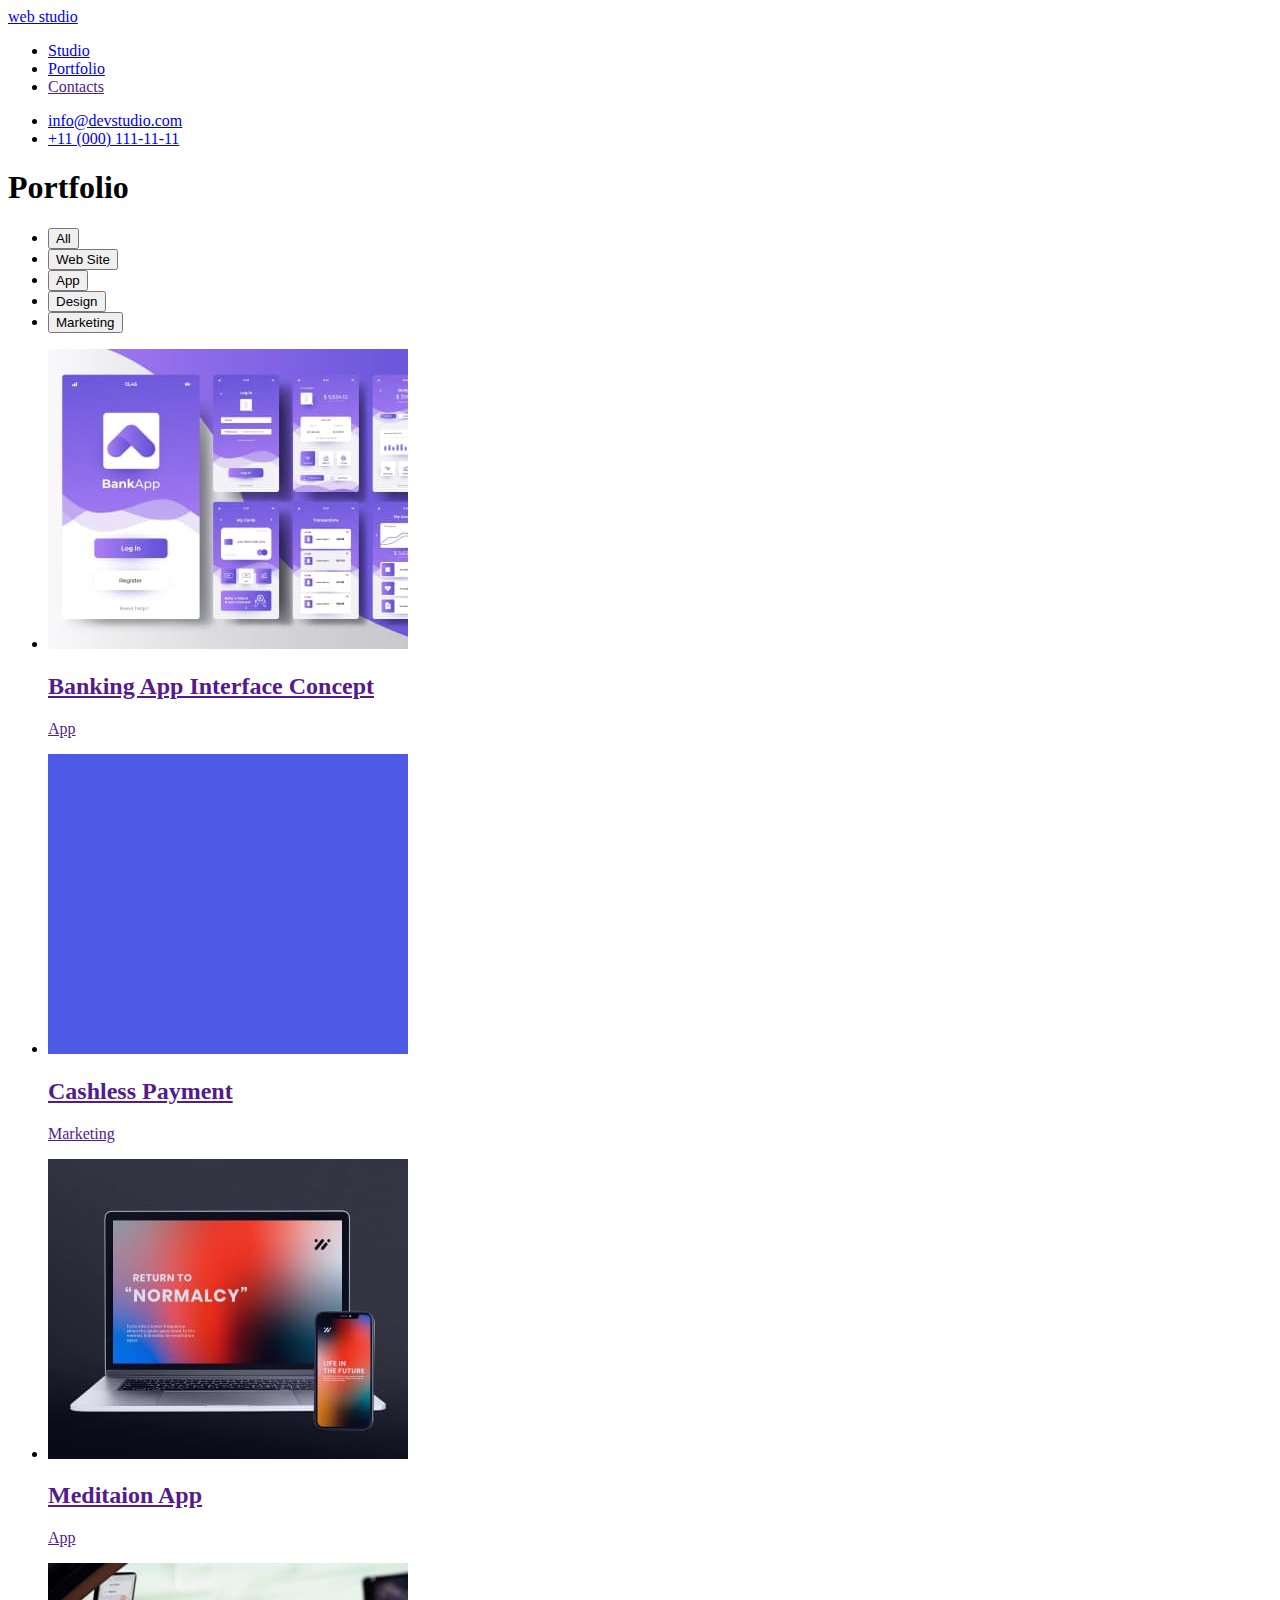
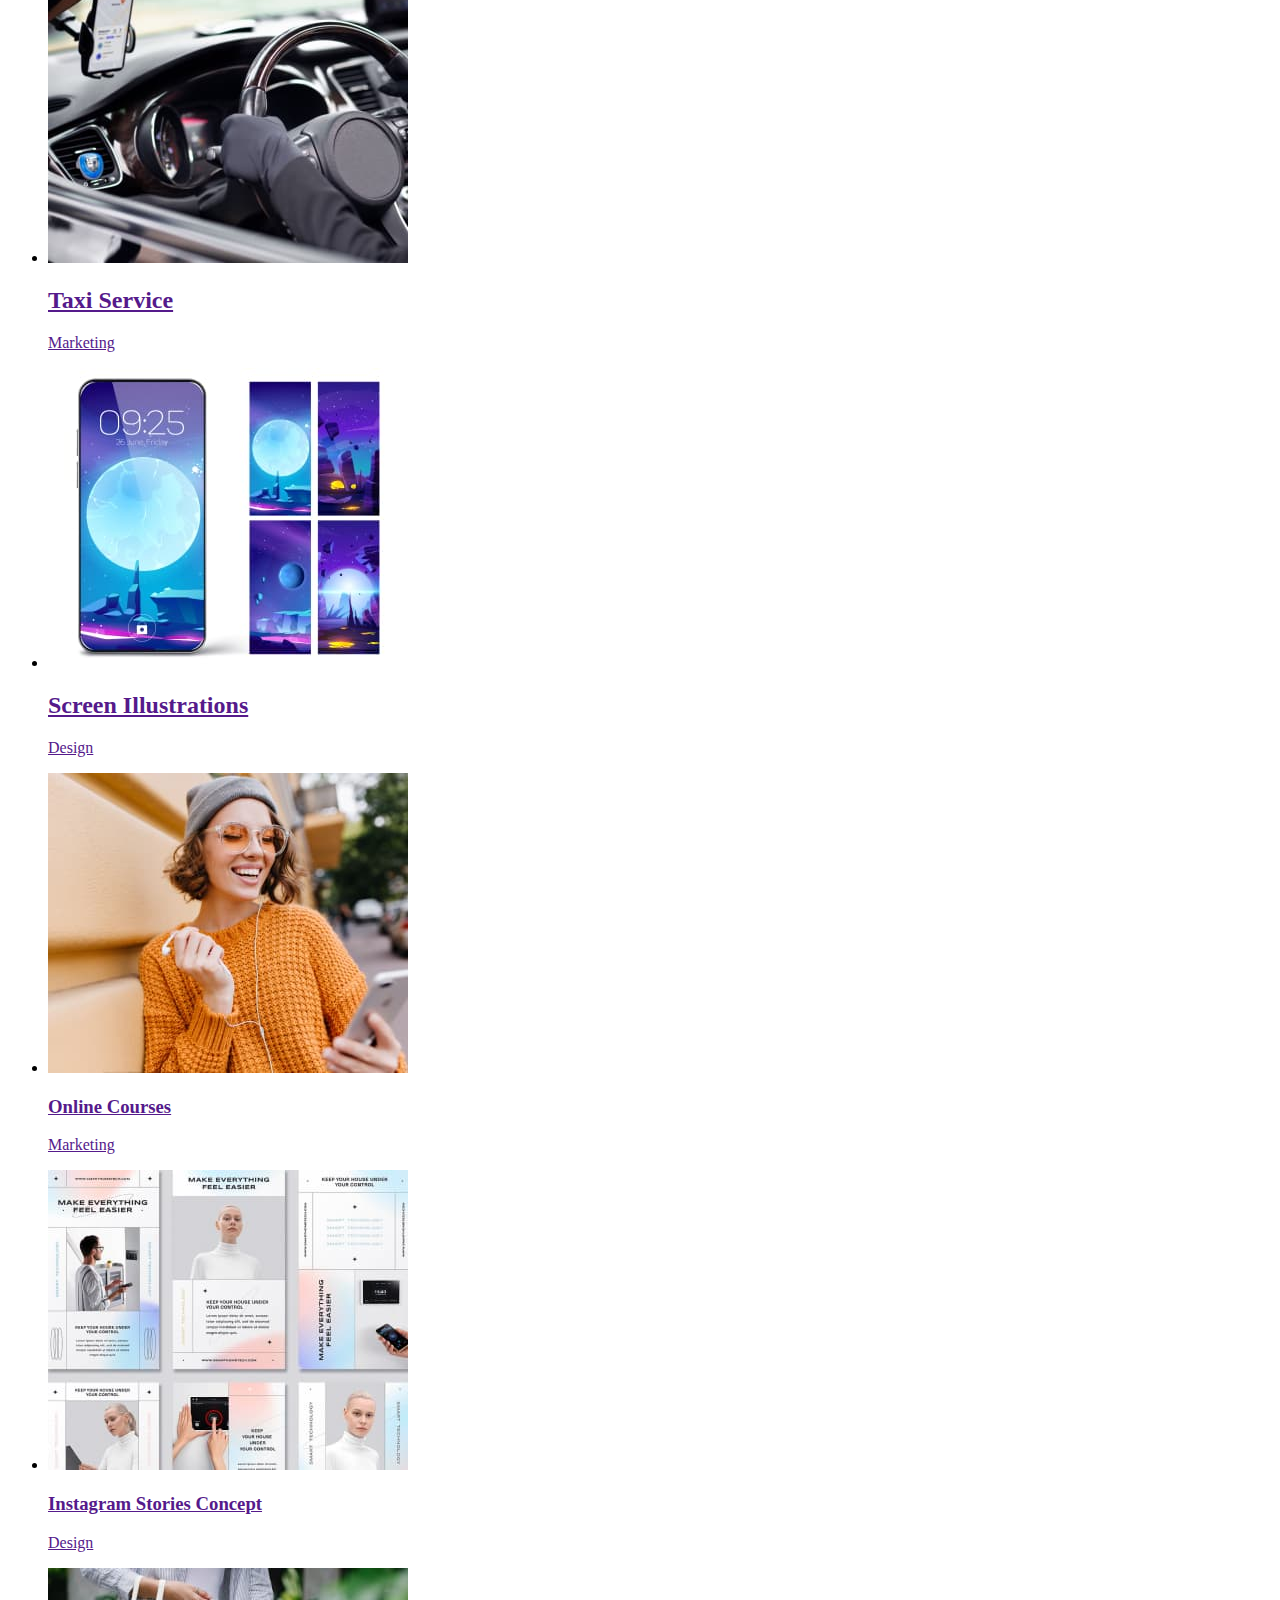
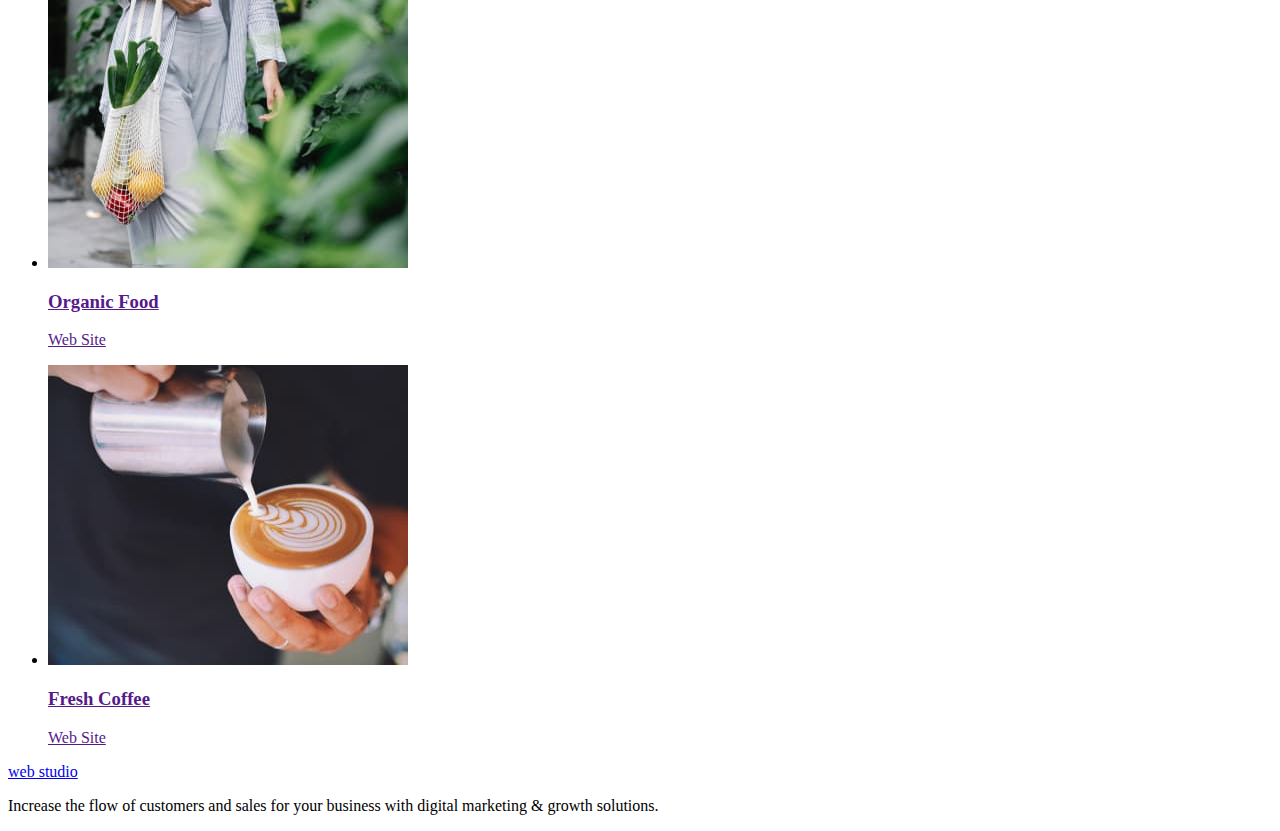
==== portfolio.html @ 339f6856 "виконано розмітку" ====
<!DOCTYPE html>
<html lang="en">
<head>
    <meta charset="UTF-8">
    <meta http-equiv="X-UA-Compatible" content="IE=edge">
    <meta name="viewport" content="width=device-width, initial-scale=1.0">
    <title>Document</title>
</head>
<body>
    <header>
       <nav>
         <a href="./index.html">web studio</a>
        
         <ul>
            <li> <a href="./index.html">Studio</a></li>
            <li> <a href="./portfolio.html">Portfolio</a></li>
            <li> <a href="">Contacts</a></li>
         </ul>
       </nav>
         <ul>
            <li> <a href="mailto:info@devstudio.com">info@devstudio.com</a></li>
            <li> <a href="tel:+110001111111">+11 (000) 111-11-11</a></li>
         </ul>
    </header>
    <main>
      <section>
        <h1>Portfolio</h1>
        <ul>
            <li>
                <button type="button">All</button>
            </li>
            <li>
                <button type="button">Web Site</button>
            </li>
            <li>
                <button type="button">App</button>
            </li>
            <li>
                <button type="button">Design</button>
            </li>
            <li>
                <button type="button">Marketing</button>
            </li>
        </ul>
        <ul>
            <li>
                <a href="">
                 <img src="./images/img1.jpg" alt="photo interface" width="360"  >
                <h2>Banking App Interface Concept</h2>
                <p>App</p>
                </a>
            </li>
            <li>
                <a href=""> 
                <img src="./images/img2.jpg" alt="storage info" width="360" >
                <h2>Cashless Payment</h2>
                <p>Marketing</p>
                </a>
            </li>
             <li>
                <a href="">
                 <img src="./images/img3.jpg" alt="laptop" width="360">
                <h2>Meditaion App</h2>
                <p>App</p>
                </a>
            </li>
             <li>
                <a href="">
                 <img src="./images/img4.jpg" alt="avto" width="360">
                <h2>Taxi Service</h2>
                <p>Marketing</p>
                </a>
            </li>
             <li>
                <a href="">
                 <img src="./images/img5.jpg" alt="phone background" width="360">
                <h2>Screen Illustrations</h2>
                <p>Design</p>
                </a>
            </li>
             <li>
                <a href="">
                <img src="./images/img6.jpg" alt="girl smiles" width="360">
                <h3>Online Courses</h3>
                <p>Marketing</p>
                </a>
            </li>
             <li>
                <a href="">
                <img src="./images/img7.jpg" alt="instagram" width="360">
                <h3>Instagram Stories Concept</h3>
                <p>Design</p>
                </a>
            </li>
             <li>
                <a href="">
                <img src="./images/img8.jpg" alt="bag of fruit" width="360">
                <h3>Organic Food</h3>
                <p>Web Site</p>
                </a>
            </li>
             <li>
                <a href="">
                 <img src="./images/img9.jpg" alt="making coffee" width="360">
                <h3>Fresh Coffee</h3>
                <p>Web Site</p>
                </a>
            </li>
          </ul>
      </section>
    </main>
    <footer>
        <a href="./index.html">web studio</a>
        <p>Increase the flow of customers and sales for your business with digital marketing & growth solutions.</p>
    </footer>
</body>
</html>
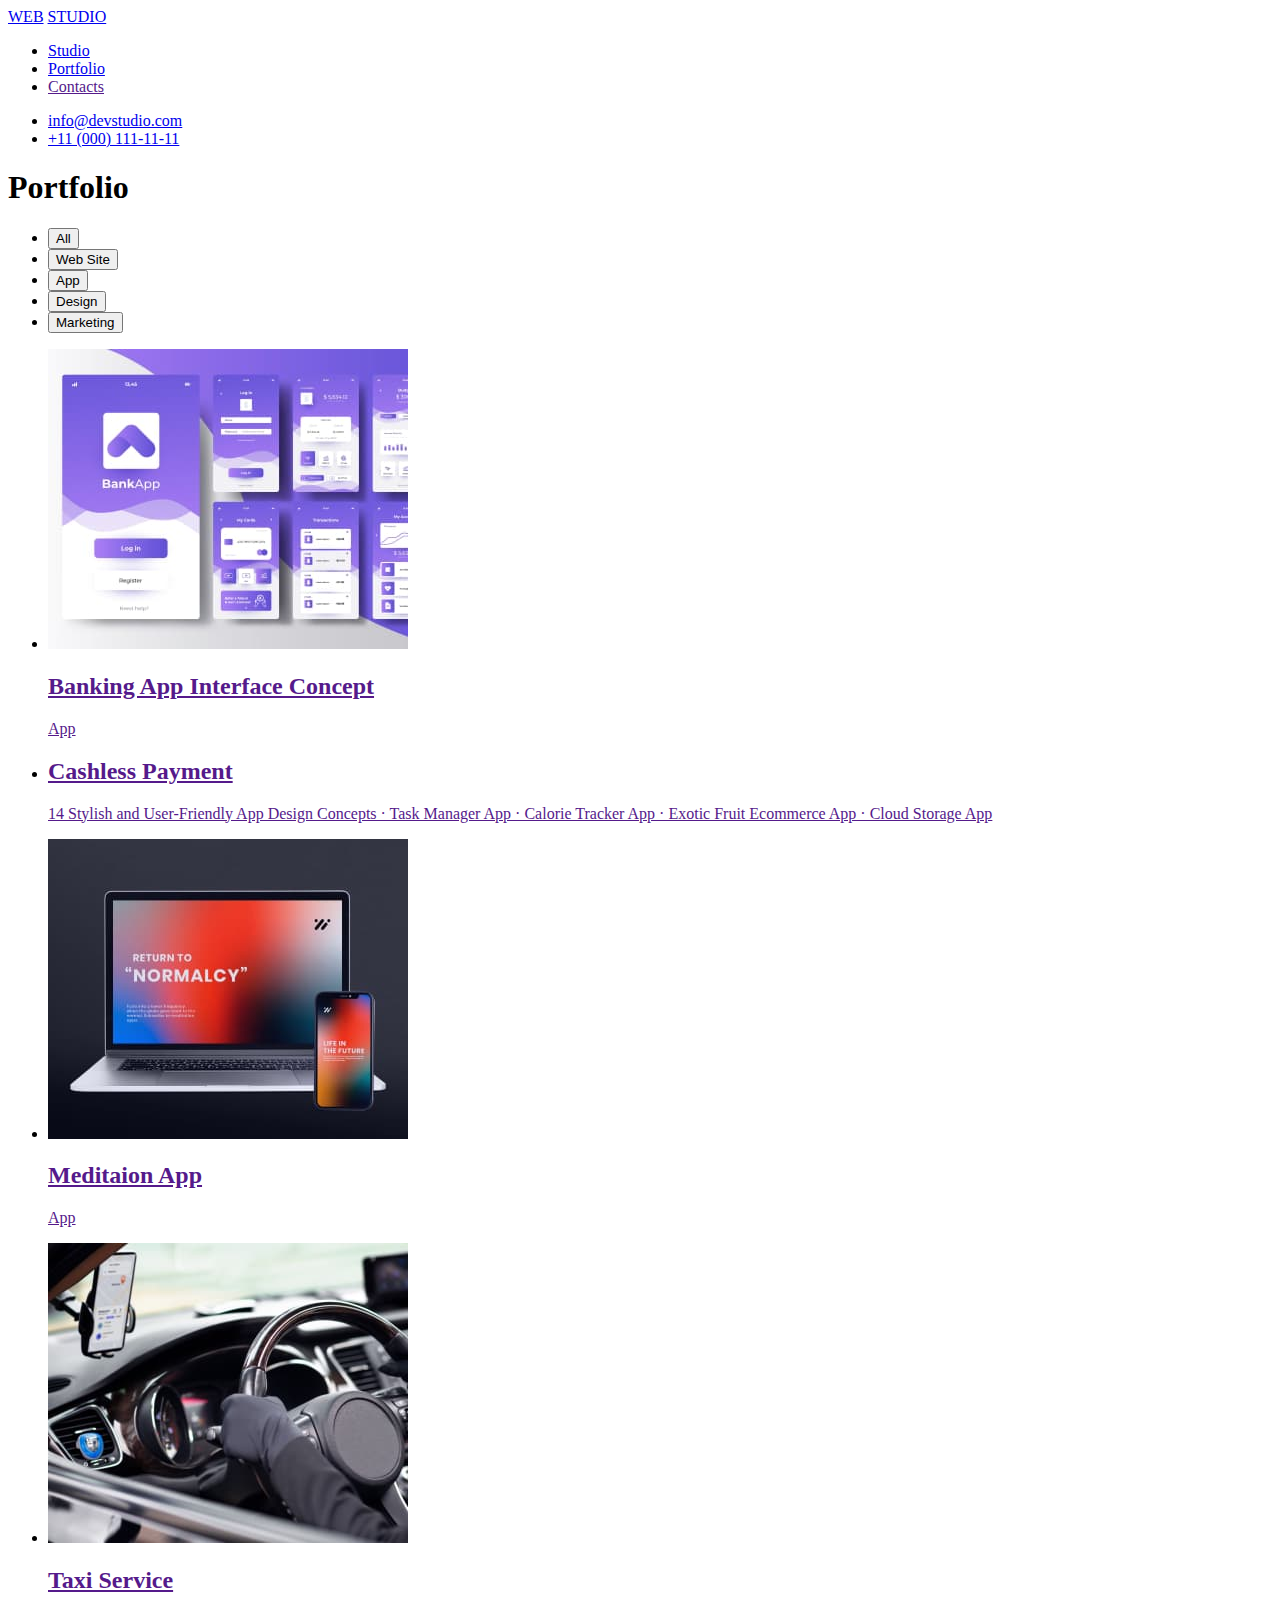
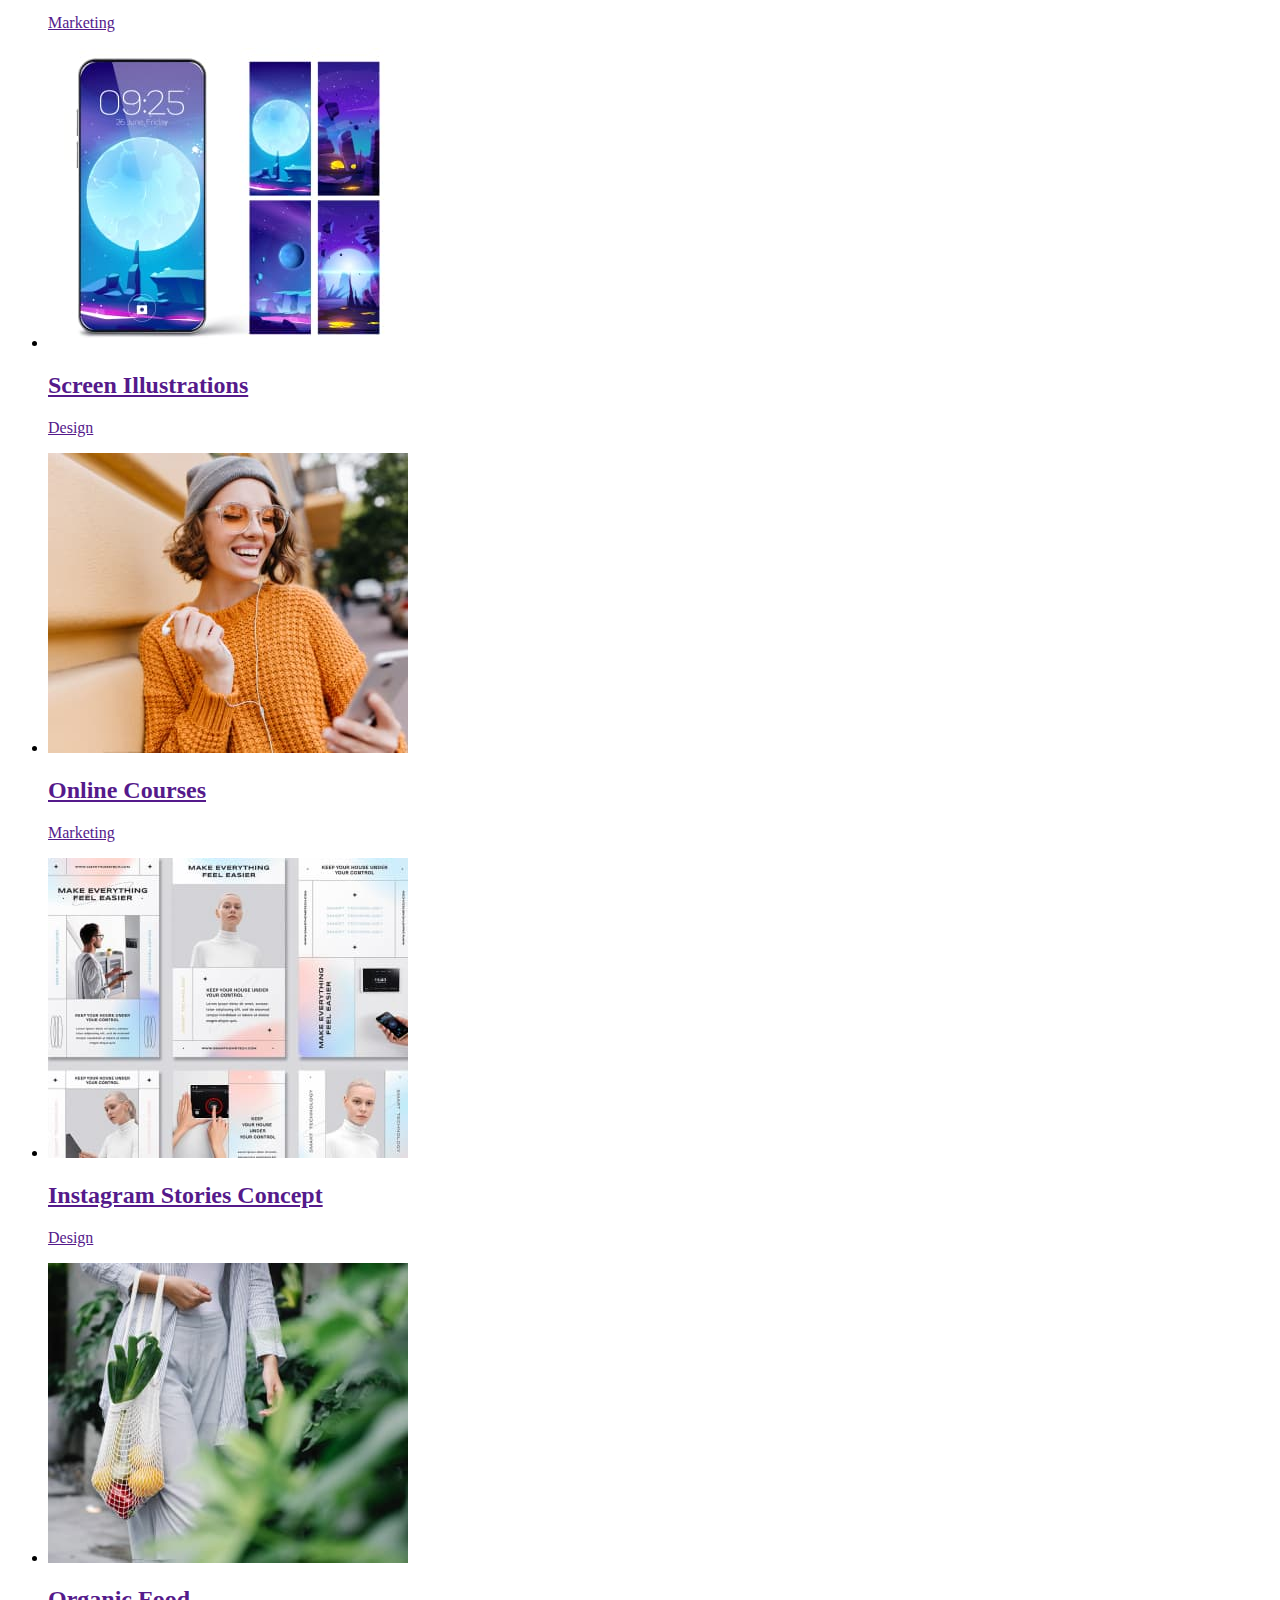
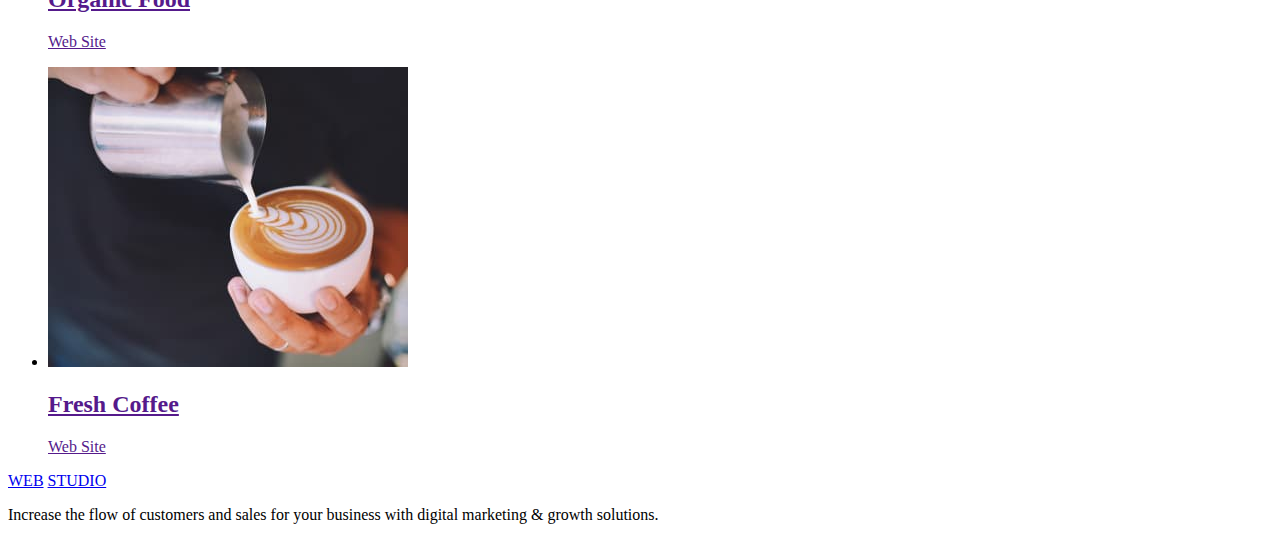
==== commit 5098c448: "внесені зміни" ====
--- a/portfolio.html
+++ b/portfolio.html
@@ -5,113 +5,116 @@
     <meta http-equiv="X-UA-Compatible" content="IE=edge">
     <meta name="viewport" content="width=device-width, initial-scale=1.0">
     <title>Document</title>
+    <link href="https://fonts.googleapis.com/css2?family=Raleway:wght@700&family=Roboto:wght@400;500;700;900&display=swap" rel="stylesheet">
+    <link rel="stylesheet" href="./css/styles.css">
 </head>
 <body>
     <header>
        <nav>
-         <a href="./index.html">web studio</a>
+         <a href="./index.html" class="logo">WEB</a>
+         <a href="./index.html" class="logos">STUDIO</a>
         
-         <ul>
-            <li> <a href="./index.html">Studio</a></li>
-            <li> <a href="./portfolio.html">Portfolio</a></li>
-            <li> <a href="">Contacts</a></li>
+         <ul class="site-nav list">
+            <li> <a href="./index.html" class="link">Studio</a></li>
+            <li> <a href="./portfolio.html" class="link current">Portfolio</a></li>
+            <li> <a href="" class="link">Contacts</a></li>
          </ul>
        </nav>
-         <ul>
-            <li> <a href="mailto:info@devstudio.com">info@devstudio.com</a></li>
-            <li> <a href="tel:+110001111111">+11 (000) 111-11-11</a></li>
+         <ul class="auth-nav list">
+            <li> <a href="mailto:info@devstudio.com" class="address">info@devstudio.com</a></li>
+            <li> <a href="tel:+110001111111" class="address">+11 (000) 111-11-11</a></li>
          </ul>
     </header>
     <main>
       <section>
         <h1>Portfolio</h1>
-        <ul>
+        <ul class="button-lists list">
             <li>
-                <button type="button">All</button>
+                <button type="button" class="button-menu">All</button>
             </li>
             <li>
-                <button type="button">Web Site</button>
+                <button type="button" class="button-menu">Web Site</button>
             </li>
             <li>
-                <button type="button">App</button>
+                <button type="button" class="button-menu" >App</button>
             </li>
             <li>
-                <button type="button">Design</button>
+                <button type="button" class="button-menu">Design</button>
             </li>
             <li>
-                <button type="button">Marketing</button>
+                <button type="button" class="button-menu">Marketing</button>
             </li>
         </ul>
-        <ul>
+        <ul class="section list">
             <li>
-                <a href="">
+                <a href="" class="cards">
                  <img src="./images/img1.jpg" alt="photo interface" width="360"  >
-                <h2>Banking App Interface Concept</h2>
-                <p>App</p>
+                <h2 class="section-tatle-next">Banking App Interface Concept</h2>
+                <p class="featyre-lists">App</p>
                 </a>
             </li>
             <li>
-                <a href=""> 
-                <img src="./images/img2.jpg" alt="storage info" width="360" >
-                <h2>Cashless Payment</h2>
-                <p>Marketing</p>
+                <a href="" class="cards">
+                <h2 class="section-tatle-next">Cashless Payment</h2>
+                <p class="featyre-lists">14 Stylish and User-Friendly App Design Concepts · Task Manager App · Calorie Tracker App · Exotic Fruit Ecommerce App · Cloud Storage App</p>
                 </a>
             </li>
              <li>
-                <a href="">
+                <a href="" class="cards">
                  <img src="./images/img3.jpg" alt="laptop" width="360">
-                <h2>Meditaion App</h2>
-                <p>App</p>
+                <h2 class="section-tatle-next">Meditaion App</h2>
+                <p class="featyre-lists">App</p>
                 </a>
             </li>
              <li>
-                <a href="">
+                <a href="" class="cards">
                  <img src="./images/img4.jpg" alt="avto" width="360">
-                <h2>Taxi Service</h2>
-                <p>Marketing</p>
+                <h2 class="section-tatle-next">Taxi Service</h2>
+                <p class="featyre-lists">Marketing</p>
                 </a>
             </li>
              <li>
-                <a href="">
+                <a href="" class="cards">
                  <img src="./images/img5.jpg" alt="phone background" width="360">
-                <h2>Screen Illustrations</h2>
-                <p>Design</p>
+                <h2 class="section-tatle-next">Screen Illustrations</h2>
+                <p class="featyre-lists">Design</p>
                 </a>
             </li>
              <li>
-                <a href="">
+                <a href="" class="cards">
                 <img src="./images/img6.jpg" alt="girl smiles" width="360">
-                <h3>Online Courses</h3>
-                <p>Marketing</p>
+                <h2 class="section-tatle-next">Online Courses</h2>
+                <p class="featyre-lists">Marketing</p>
                 </a>
             </li>
              <li>
-                <a href="">
+                <a href="" class="cards">
                 <img src="./images/img7.jpg" alt="instagram" width="360">
-                <h3>Instagram Stories Concept</h3>
-                <p>Design</p>
+                <h2 class="section-tatle-next">Instagram Stories Concept</h2>
+                <p class="featyre-lists">Design</p>
                 </a>
             </li>
              <li>
-                <a href="">
+                <a href="" class="cards">
                 <img src="./images/img8.jpg" alt="bag of fruit" width="360">
-                <h3>Organic Food</h3>
-                <p>Web Site</p>
+                <h2 class="section-tatle-next">Organic Food</h2>
+                <p class="featyre-lists">Web Site</p>
                 </a>
             </li>
              <li>
-                <a href="">
+                <a href="" class="cards">
                  <img src="./images/img9.jpg" alt="making coffee" width="360">
-                <h3>Fresh Coffee</h3>
-                <p>Web Site</p>
+                <h2 class="section-tatle-next">Fresh Coffee</h2>
+                <p class="featyre-lists">Web Site</p>
                 </a>
             </li>
           </ul>
-      </section>
+       </section>
     </main>
-    <footer>
-        <a href="./index.html">web studio</a>
-        <p>Increase the flow of customers and sales for your business with digital marketing & growth solutions.</p>
+   <footer class="footer">
+        <a href="./index.html" class="logo-footer">WEB</a>
+        <a href="./index.html" class="logos-footer">STUDIO</a>
+        <p class="footer-text">Increase the flow of customers and sales for your business with digital marketing & growth solutions.</p>
     </footer>
 </body>
 </html>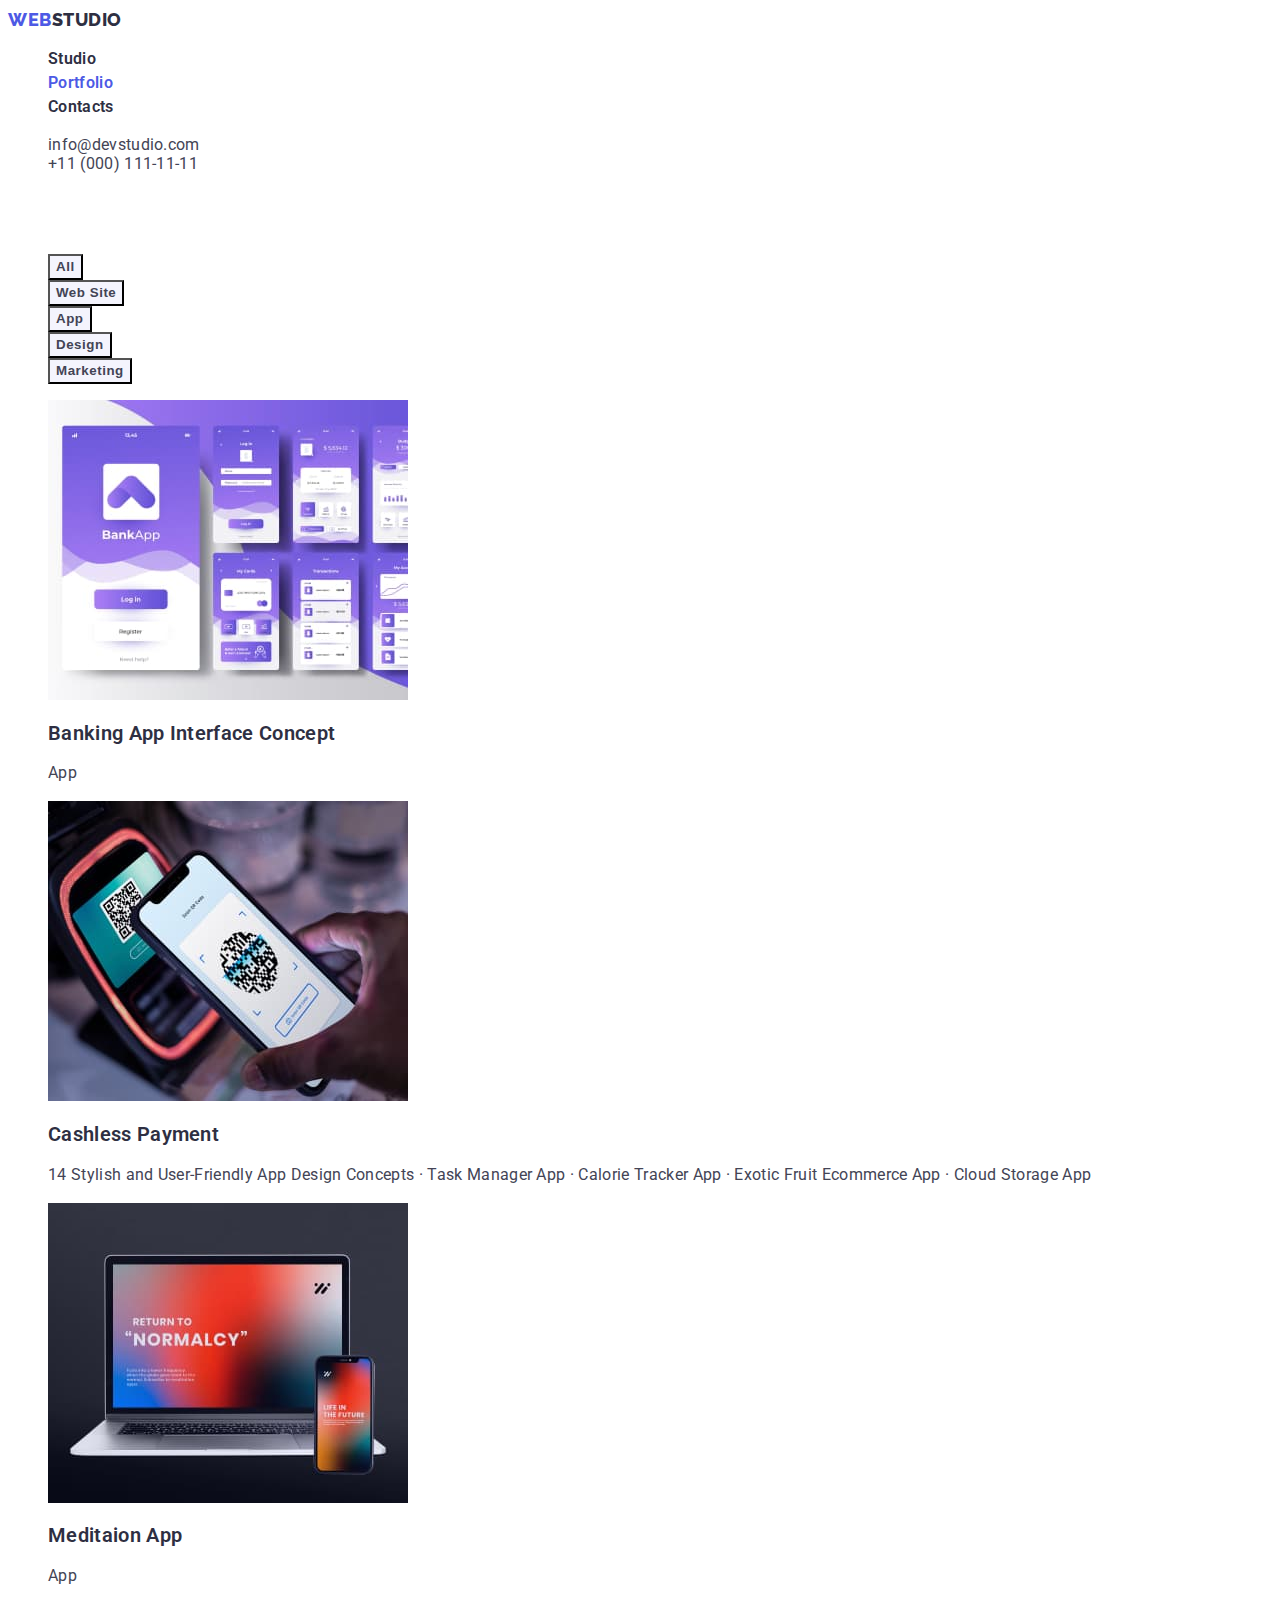
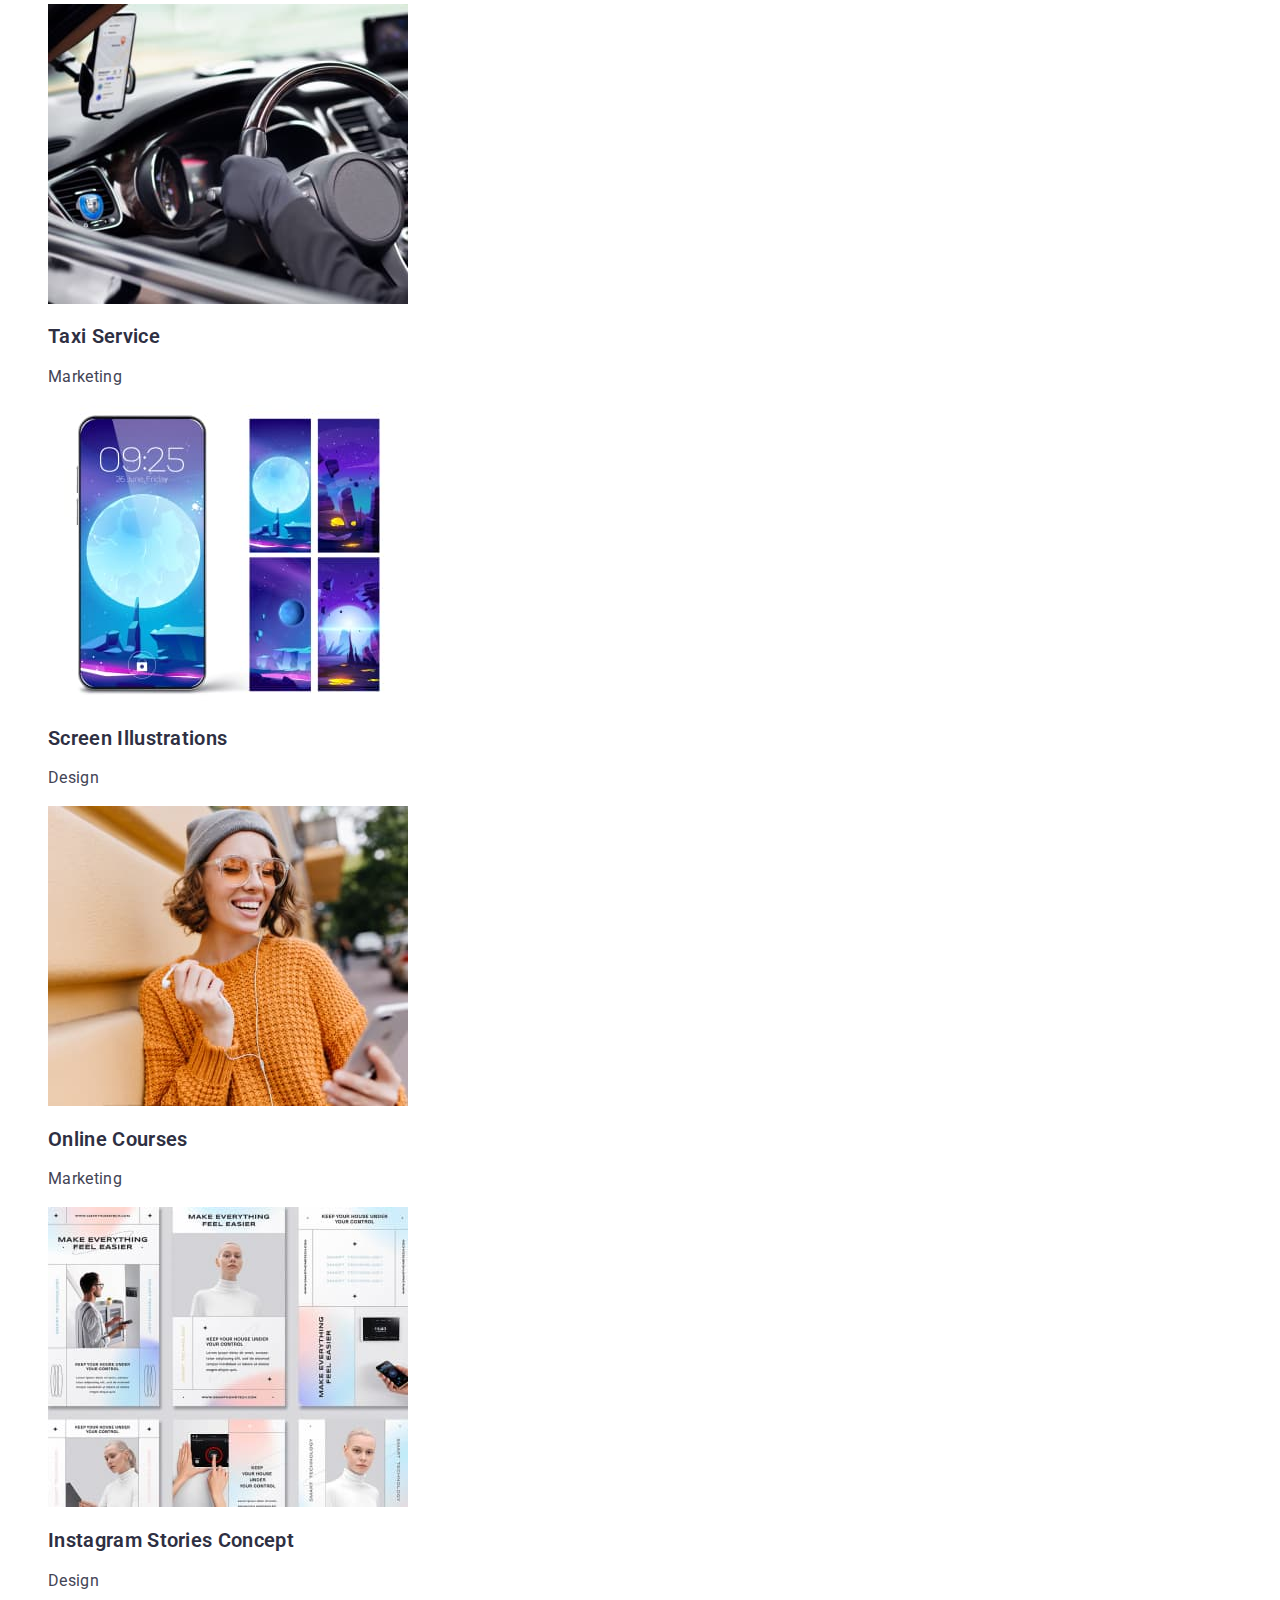
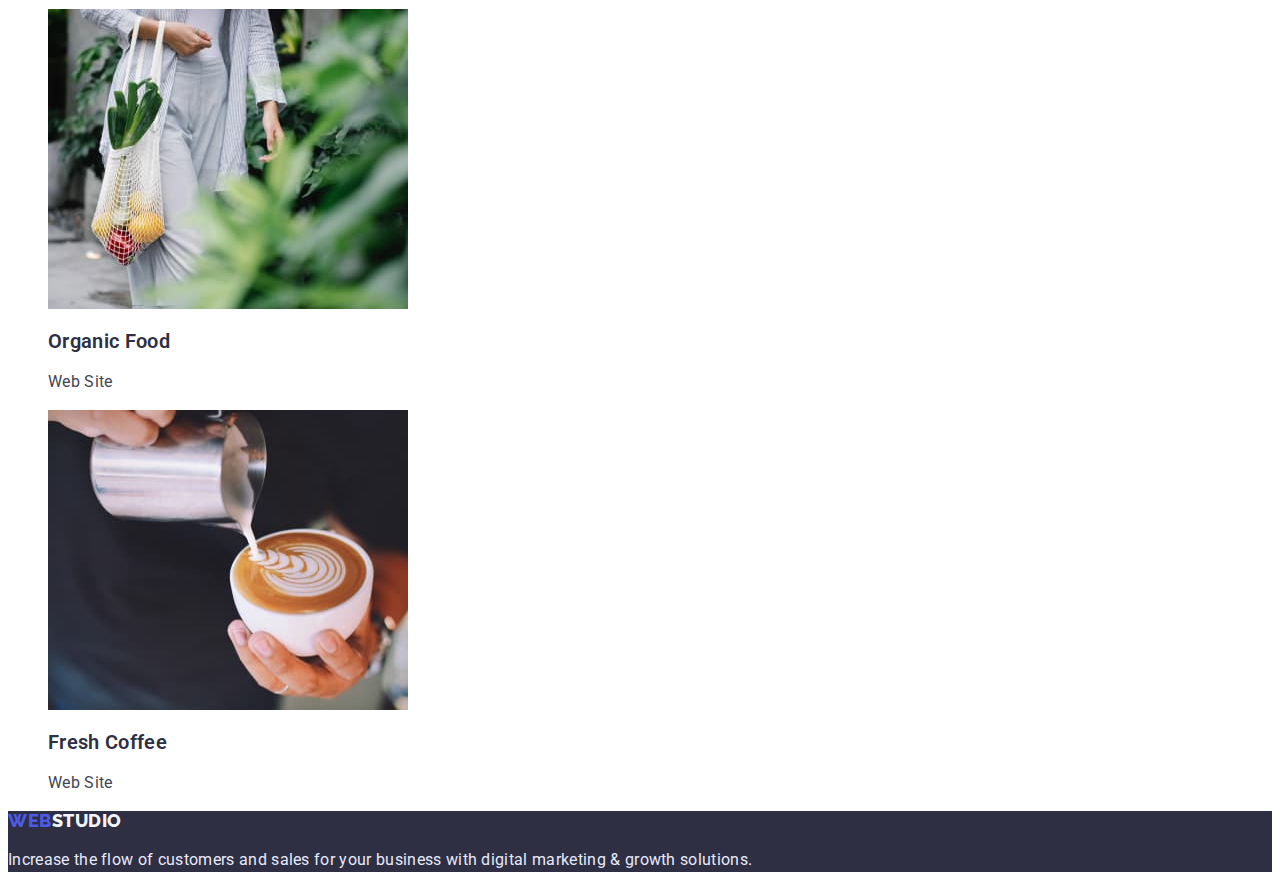
==== commit 07220a5e: "зміни внесені" ====
--- a/portfolio.html
+++ b/portfolio.html
@@ -11,9 +11,7 @@
 <body>
     <header>
        <nav>
-         <a href="./index.html" class="logo">WEB</a>
-         <a href="./index.html" class="logos">STUDIO</a>
-        
+         <a href="./index.html" class="logo">WEB<span class="logos">STUDIO</span></a>
          <ul class="site-nav list">
             <li> <a href="./index.html" class="link">Studio</a></li>
             <li> <a href="./portfolio.html" class="link current">Portfolio</a></li>
@@ -27,7 +25,7 @@
     </header>
     <main>
       <section>
-        <h1>Portfolio</h1>
+        <h1 class="visually-hidden">Portfolio</h1>
         <ul class="button-lists list">
             <li>
                 <button type="button" class="button-menu">All</button>
@@ -55,6 +53,7 @@
             </li>
             <li>
                 <a href="" class="cards">
+                <img src="./images/img2.jpg" alt="photo phone" width="360"  >
                 <h2 class="section-tatle-next">Cashless Payment</h2>
                 <p class="featyre-lists">14 Stylish and User-Friendly App Design Concepts · Task Manager App · Calorie Tracker App · Exotic Fruit Ecommerce App · Cloud Storage App</p>
                 </a>
@@ -112,8 +111,7 @@
        </section>
     </main>
    <footer class="footer">
-        <a href="./index.html" class="logo-footer">WEB</a>
-        <a href="./index.html" class="logos-footer">STUDIO</a>
+        <a href="./index.html" class="logo-footer">WEB<span class="logos-footer">STUDIO</span></a>
         <p class="footer-text">Increase the flow of customers and sales for your business with digital marketing & growth solutions.</p>
     </footer>
 </body>
--- a/css/styles.css
+++ b/css/styles.css
@@ -0,0 +1,189 @@
+:root {
+    --primary-text-color: #434455;
+    --title-text-color: #2E2F42;
+    --accent-color: #FFFFFF;
+    --logo-color: #4D5AE5;
+    --footer-color: #E7E9FC;
+    --logos-color: #F4F4FD;
+    --primary-bc-color: #FFFFFF;
+    --title-bg-color: #4D5AE5;
+    --button-bg-color: #F4F4FD;
+    --button-bcg-color:#404BBF;
+    --hero-bg-color: #2E2F42;
+
+}
+
+body {
+    background-color: var(--primary-bc-color);
+    color: var(--primary-text-color);
+    font-family: Roboto, sans-serif;
+    font-size: 16px;
+    letter-spacing: 0.02em; 
+}
+
+.list {
+    list-style: none;
+}
+
+/* logo */
+
+.logo {
+    color: var(--logo-color);
+    font-family: Raleway;
+    font-size: 18px;
+    line-height: 1.3;
+    letter-spacing: 0.03em;
+    text-decoration: none;
+    font-weight: 800;
+}
+
+.logos {
+    color: var(--title-text-color);
+    font-family: Raleway;
+    font-size: 18px;
+    line-height: 1.3;
+    letter-spacing: 0.03em;
+    text-decoration: none;
+    font-weight: 800;
+}
+
+.logo-footer {
+    color: var(--logo-color);
+    font-family: Raleway;
+    font-size: 18px;
+    line-height: 1.16;
+    letter-spacing: 0.03em;
+    text-decoration: none;
+    font-weight: 800;
+}
+
+.logos-footer {
+    color: var(--logos-color);
+    font-family: Raleway;
+    font-size: 18px;
+    line-height: 1.16;
+    letter-spacing: 0.03em;
+    text-decoration: none;
+    font-weight: 800;
+}
+
+/* site-nav */
+
+.site-nav .link {
+    color: var(--title-text-color);
+    line-height: 1.5;
+    font-weight: 600;
+    text-decoration: none;
+}
+
+.site-nav .link:hover,
+.site-nav .link:focus {
+    color: var(--logo-color);
+}
+
+.site-nav .link.current {
+    color: var(--logo-color);
+}
+
+.auth-nav .address{
+    color: var(--primary-text-color);
+    text-decoration: none;
+}
+
+.auth-nav .address:hover,
+.auth-nav .address:focus {
+    color: var(--logo-color);
+}
+
+/* hero */
+
+.hero {
+    background-color: var(--hero-bg-color);
+    text-align: center;
+}
+
+.hero-title {
+    color: var(--accent-color);
+    font-size: 56px;
+    line-height: 1.07;
+    font-weight: 600;
+}
+
+/* section */
+
+.visually-hidden {
+    visibility: hidden;
+}
+
+.section-worker {
+    background-color: var(--button-bg-color);
+}
+
+.section-title {
+    color: var(--title-text-color);
+    font-size: 36px;
+    line-height: 1.1;
+    font-weight: 600;
+}
+
+.section-tatle-next {
+    color: var(--title-text-color);
+    font-size: 20px;
+    line-height: 1.2;
+    font-weight: 600;
+    
+}
+
+.featyre-lists {
+    color: var(--primary-text-color);
+    line-height: 1.5;
+   
+}
+
+.cards {
+    text-decoration: none;
+}
+
+/* button */
+
+.hero-button {
+    font-family: 'Roboto';
+    color: var(--accent-color);
+    background-color: var(--title-bg-color);
+    line-height: 1.2;
+    letter-spacing: 0.04em;
+    font-weight: 600;
+    cursor: pointer;  
+}
+
+.hero-button:hover,
+.hero-button:focus {
+    background-color: var(--button-bcg-color);
+}
+
+.button-menu {
+    color: var(--title-bg-corlor);
+    background-color: var(--button-bg-color);
+    line-height: 1.5;
+    letter-spacing: 0.04em;
+    font-weight: 600;
+    cursor: pointer;
+}
+
+.button-menu:hover,
+.button-menu:focus {
+    background-color: var(--title-bg-color);
+    color: var(--accent-color);
+}
+
+/* footer */
+
+.footer {
+    background-color: var(--hero-bg-color);
+}
+
+.footer-text {
+    color: var(--footer-color);
+    line-height: 1.5;
+}
+
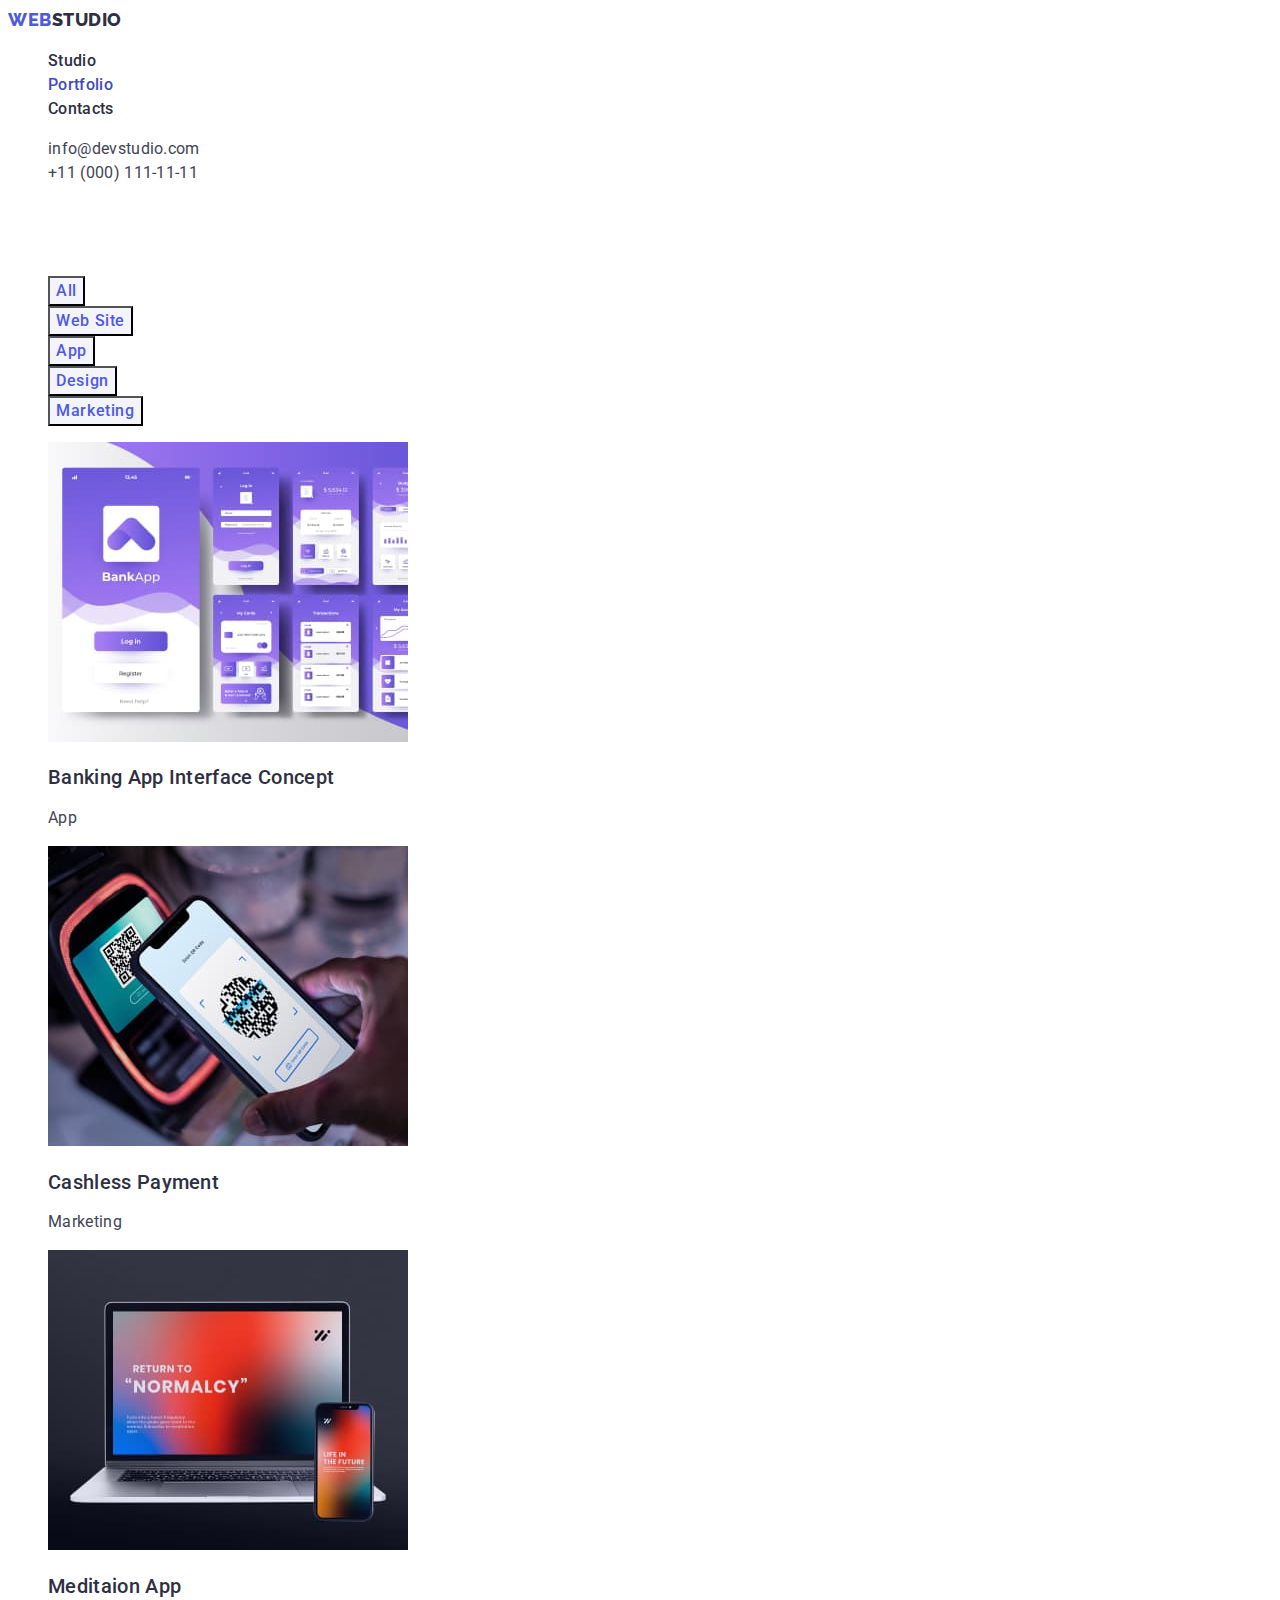
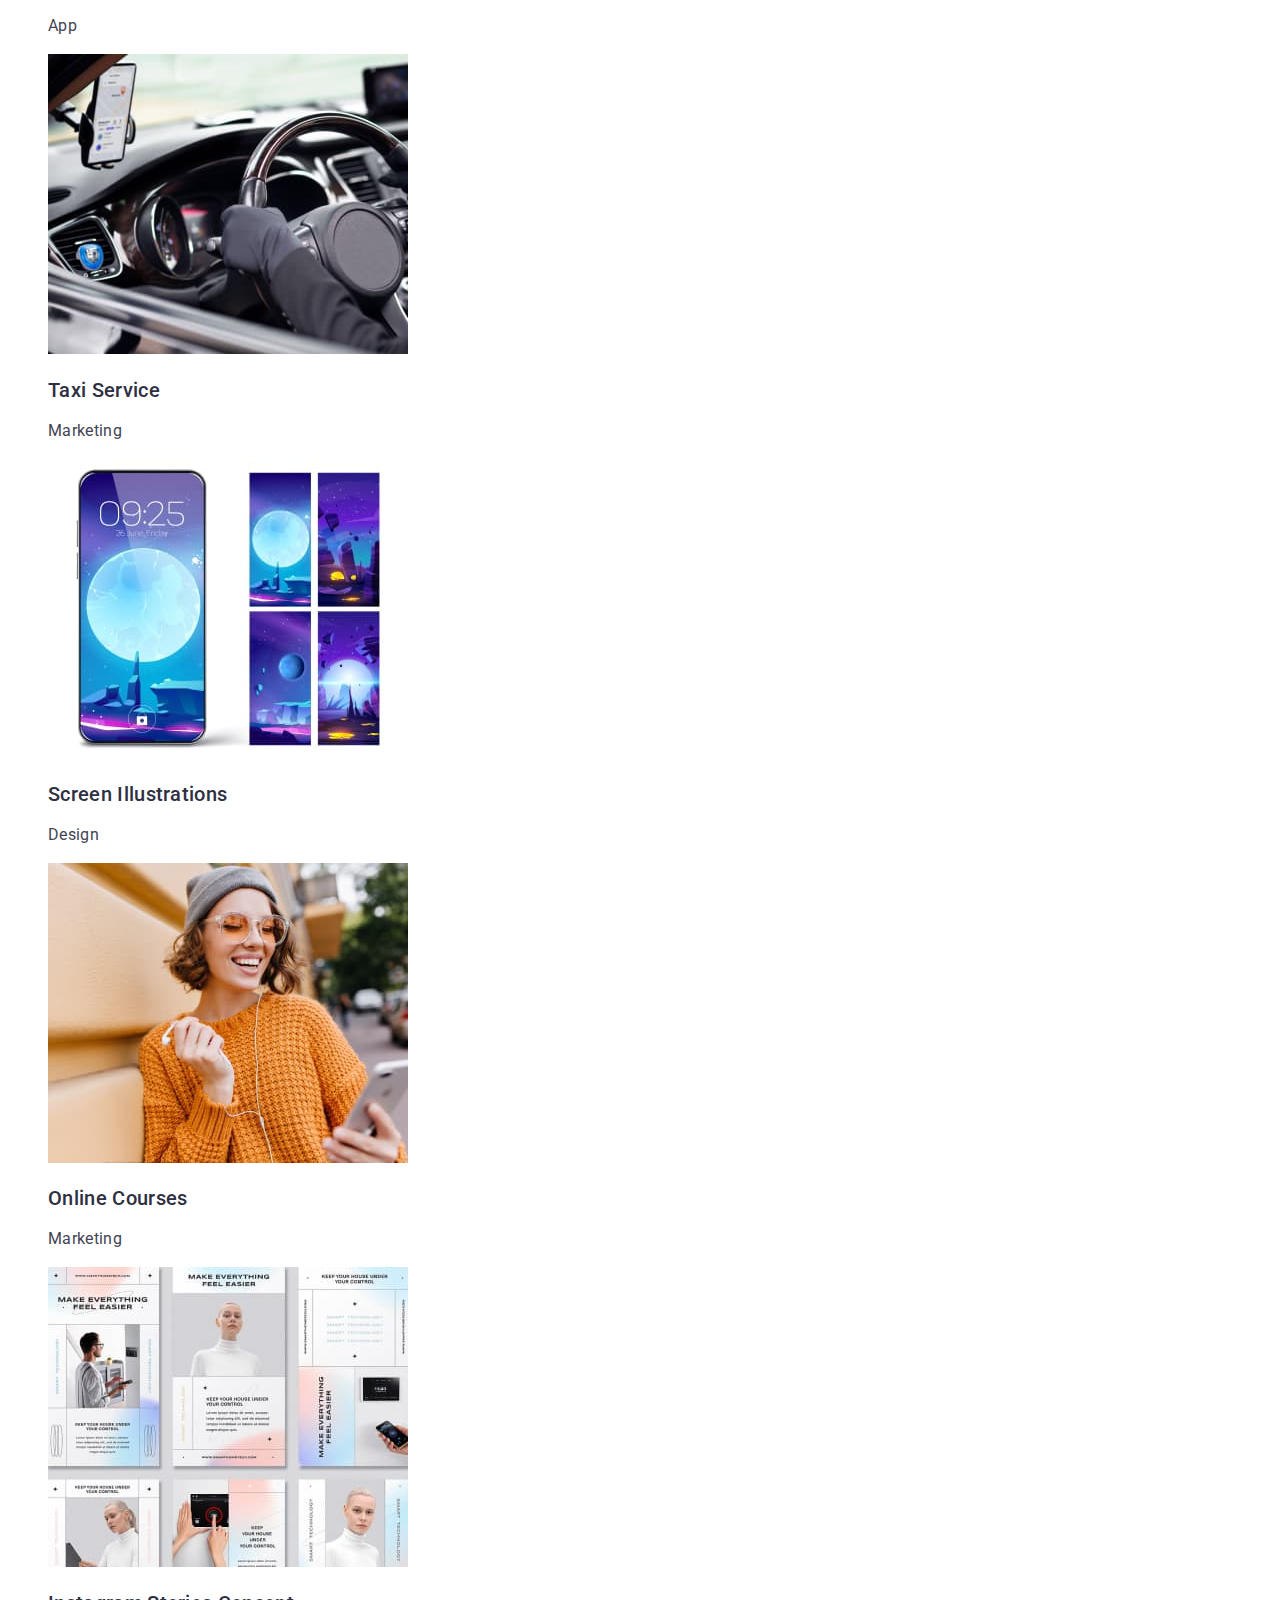
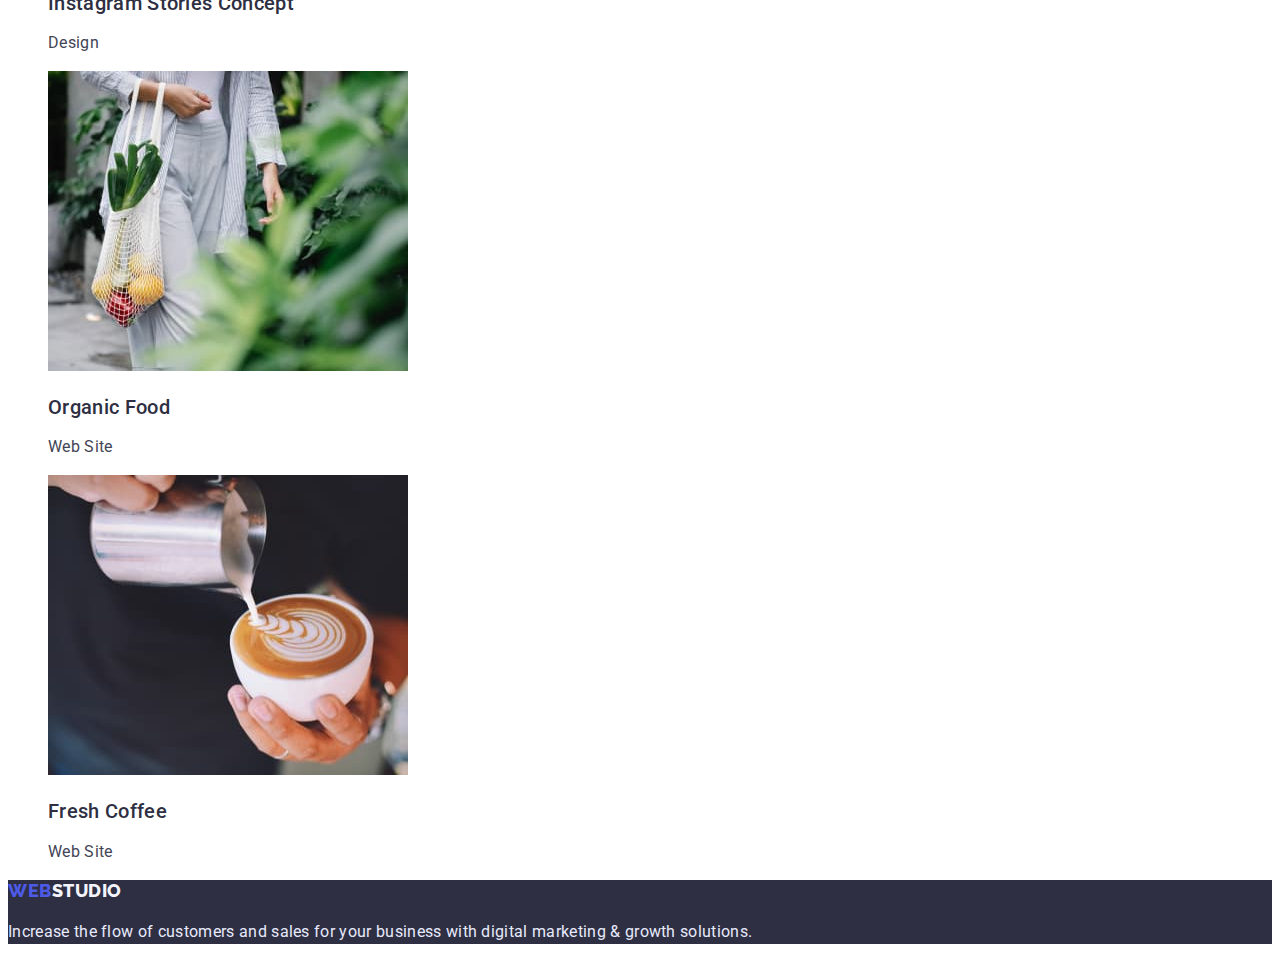
==== commit 56bea33e: "зміни в html" ====
--- a/portfolio.html
+++ b/portfolio.html
@@ -5,7 +5,7 @@
     <meta http-equiv="X-UA-Compatible" content="IE=edge">
     <meta name="viewport" content="width=device-width, initial-scale=1.0">
     <title>Document</title>
-    <link href="https://fonts.googleapis.com/css2?family=Raleway:wght@700&family=Roboto:wght@400;500;700;900&display=swap" rel="stylesheet">
+      <link href="https://fonts.googleapis.com/css2?family=Raleway:wght@800&family=Roboto:wght@400;500;700;900&display=swap" rel="stylesheet">
     <link rel="stylesheet" href="./css/styles.css">
 </head>
 <body>
@@ -55,7 +55,7 @@
                 <a href="" class="cards">
                 <img src="./images/img2.jpg" alt="photo phone" width="360"  >
                 <h2 class="section-tatle-next">Cashless Payment</h2>
-                <p class="featyre-lists">14 Stylish and User-Friendly App Design Concepts · Task Manager App · Calorie Tracker App · Exotic Fruit Ecommerce App · Cloud Storage App</p>
+                <p class="featyre-lists">Marketing</p>
                 </a>
             </li>
              <li>
--- a/css/styles.css
+++ b/css/styles.css
@@ -5,20 +5,22 @@
     --logo-color: #4D5AE5;
     --footer-color: #E7E9FC;
     --logos-color: #F4F4FD;
+    --active-color: #404BBF;
     --primary-bc-color: #FFFFFF;
     --title-bg-color: #4D5AE5;
     --button-bg-color: #F4F4FD;
     --button-bcg-color:#404BBF;
     --hero-bg-color: #2E2F42;
-
 }
 
 body {
     background-color: var(--primary-bc-color);
     color: var(--primary-text-color);
-    font-family: Roboto, sans-serif;
+    font-family: 'Roboto', sans-serif;
+    font-weight: 400; 
     font-size: 16px;
-    letter-spacing: 0.02em; 
+    line-height: 1.5;
+    letter-spacing: 0.02em;
 }
 
 .list {
@@ -29,60 +31,60 @@
 
 .logo {
     color: var(--logo-color);
-    font-family: Raleway;
+    font-family: 'Raleway', sans-serif;
+    font-weight: 800;
     font-size: 18px;
-    line-height: 1.3;
+    line-height: 1.33;
     letter-spacing: 0.03em;
     text-decoration: none;
-    font-weight: 800;
 }
 
 .logos {
     color: var(--title-text-color);
-    font-family: Raleway;
+    font-family: 'Raleway', sans-serif;
+    font-weight: 800;
     font-size: 18px;
-    line-height: 1.3;
+    line-height: 1.33;
     letter-spacing: 0.03em;
     text-decoration: none;
-    font-weight: 800;
+
 }
 
 .logo-footer {
     color: var(--logo-color);
-    font-family: Raleway;
+    font-family: 'Raleway', sans-serif;
     font-size: 18px;
-    line-height: 1.16;
+     font-weight: 800;
+    line-height: 1.17;
     letter-spacing: 0.03em;
     text-decoration: none;
-    font-weight: 800;
 }
 
 .logos-footer {
     color: var(--logos-color);
-    font-family: Raleway;
+    font-family: 'Raleway', sans-serif;
+    font-weight: 800;
     font-size: 18px;
-    line-height: 1.16;
+    line-height: 1.17;
     letter-spacing: 0.03em;
     text-decoration: none;
-    font-weight: 800;
 }
 
 /* site-nav */
 
 .site-nav .link {
     color: var(--title-text-color);
-    line-height: 1.5;
-    font-weight: 600;
+    font-weight: 500;
     text-decoration: none;
 }
 
 .site-nav .link:hover,
 .site-nav .link:focus {
-    color: var(--logo-color);
+    color: var(--active-color);
 }
 
 .site-nav .link.current {
-    color: var(--logo-color);
+    color: var(--active-color);
 }
 
 .auth-nav .address{
@@ -92,7 +94,7 @@
 
 .auth-nav .address:hover,
 .auth-nav .address:focus {
-    color: var(--logo-color);
+    color: var(--active-color);
 }
 
 /* hero */
@@ -104,9 +106,9 @@
 
 .hero-title {
     color: var(--accent-color);
+    font-weight: 700;
     font-size: 56px;
     line-height: 1.07;
-    font-weight: 600;
 }
 
 /* section */
@@ -121,23 +123,20 @@
 
 .section-title {
     color: var(--title-text-color);
+    font-weight: 700;
     font-size: 36px;
     line-height: 1.1;
-    font-weight: 600;
 }
 
 .section-tatle-next {
     color: var(--title-text-color);
+    font-weight: 500;
     font-size: 20px;
-    line-height: 1.2;
-    font-weight: 600;
-    
+    line-height: 1.2; 
 }
 
 .featyre-lists {
-    color: var(--primary-text-color);
-    line-height: 1.5;
-   
+    color: var(--primary-text-color)
 }
 
 .cards {
@@ -147,12 +146,14 @@
 /* button */
 
 .hero-button {
-    font-family: 'Roboto';
     color: var(--accent-color);
     background-color: var(--title-bg-color);
-    line-height: 1.2;
+    font-family: 'Roboto', sans-serif;
+    font-weight: 500;
+    font-size: 16px;
+    line-height: 1.5;
     letter-spacing: 0.04em;
-    font-weight: 600;
+    text-align: center;
     cursor: pointer;  
 }
 
@@ -162,17 +163,20 @@
 }
 
 .button-menu {
-    color: var(--title-bg-corlor);
+    color: var(--logo-color);
     background-color: var(--button-bg-color);
+    font-family: 'Roboto', sans-serif;
+    font-weight: 500;
+    font-size: 16px;
     line-height: 1.5;
     letter-spacing: 0.04em;
-    font-weight: 600;
     cursor: pointer;
+    text-align: center;
 }
 
 .button-menu:hover,
 .button-menu:focus {
-    background-color: var(--title-bg-color);
+    background-color: var(--button-bcg-color);
     color: var(--accent-color);
 }
 
@@ -184,6 +188,5 @@
 
 .footer-text {
     color: var(--footer-color);
-    line-height: 1.5;
 }
 
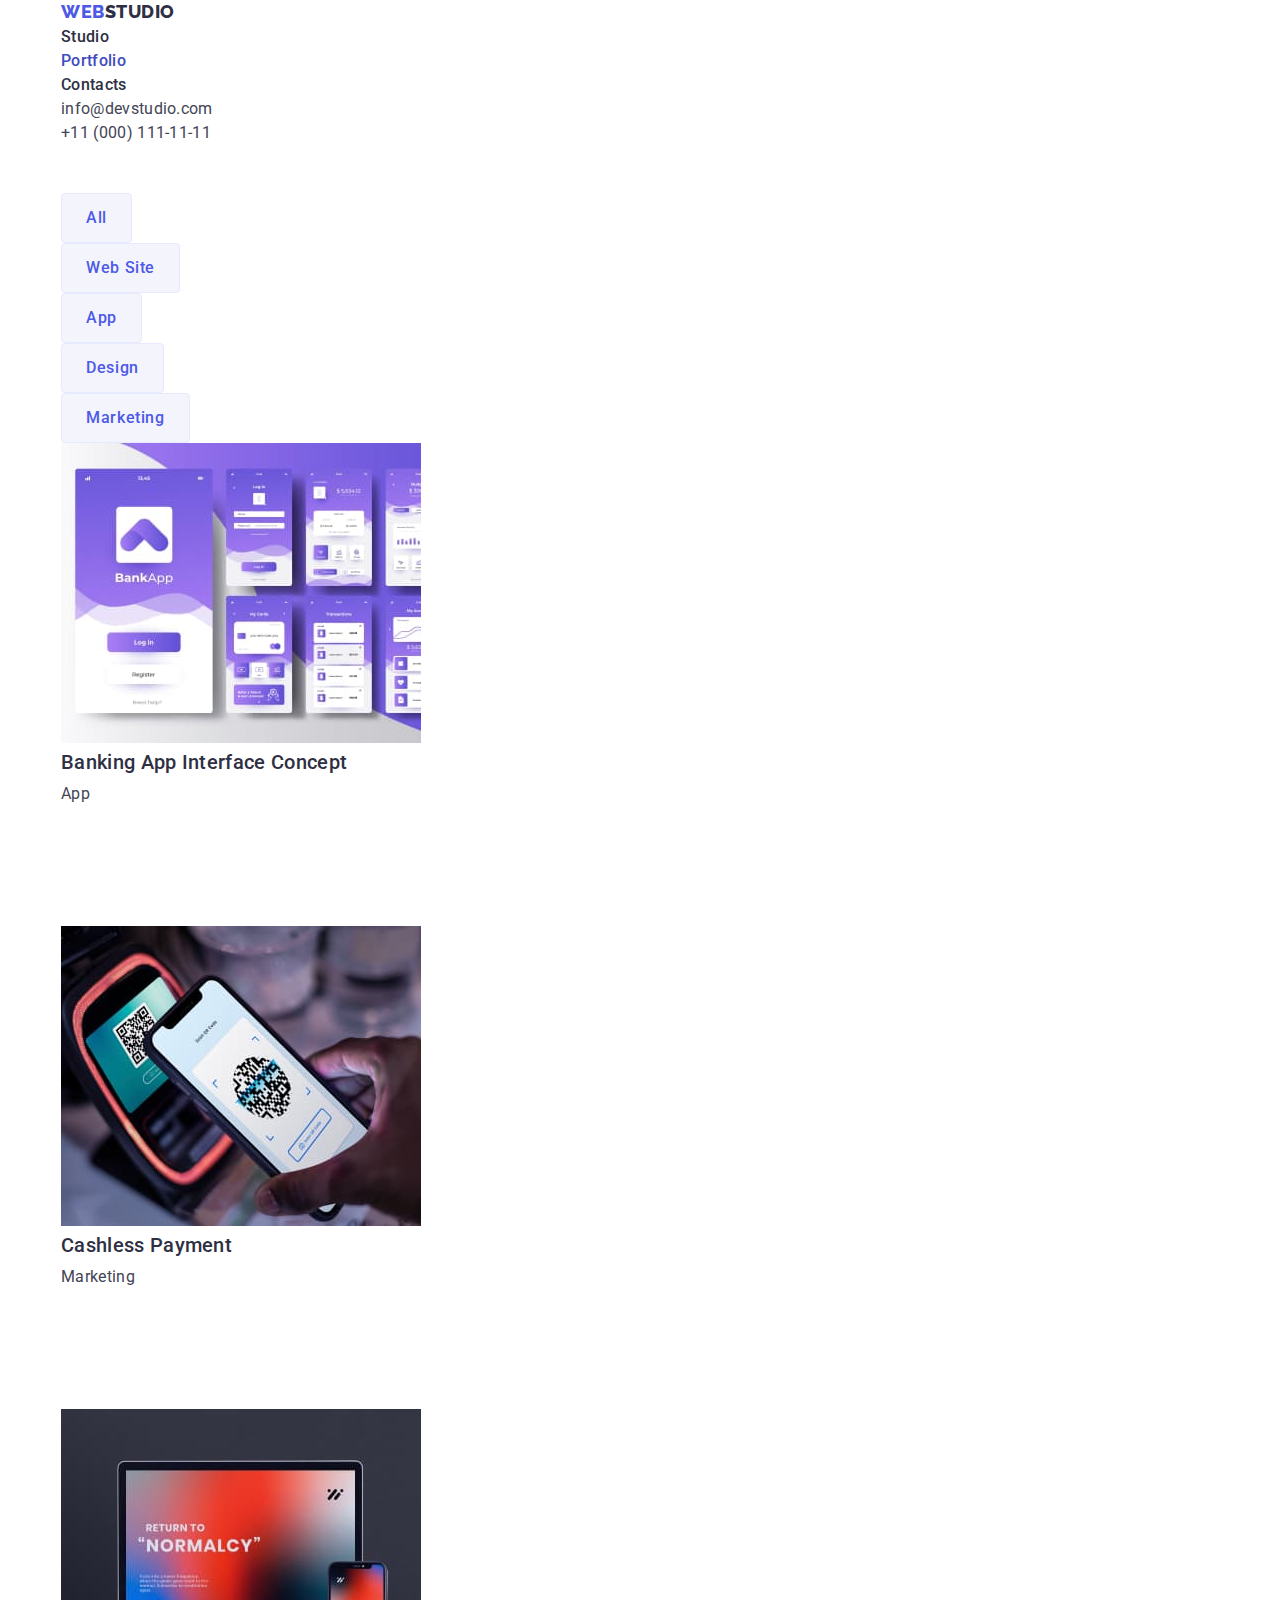
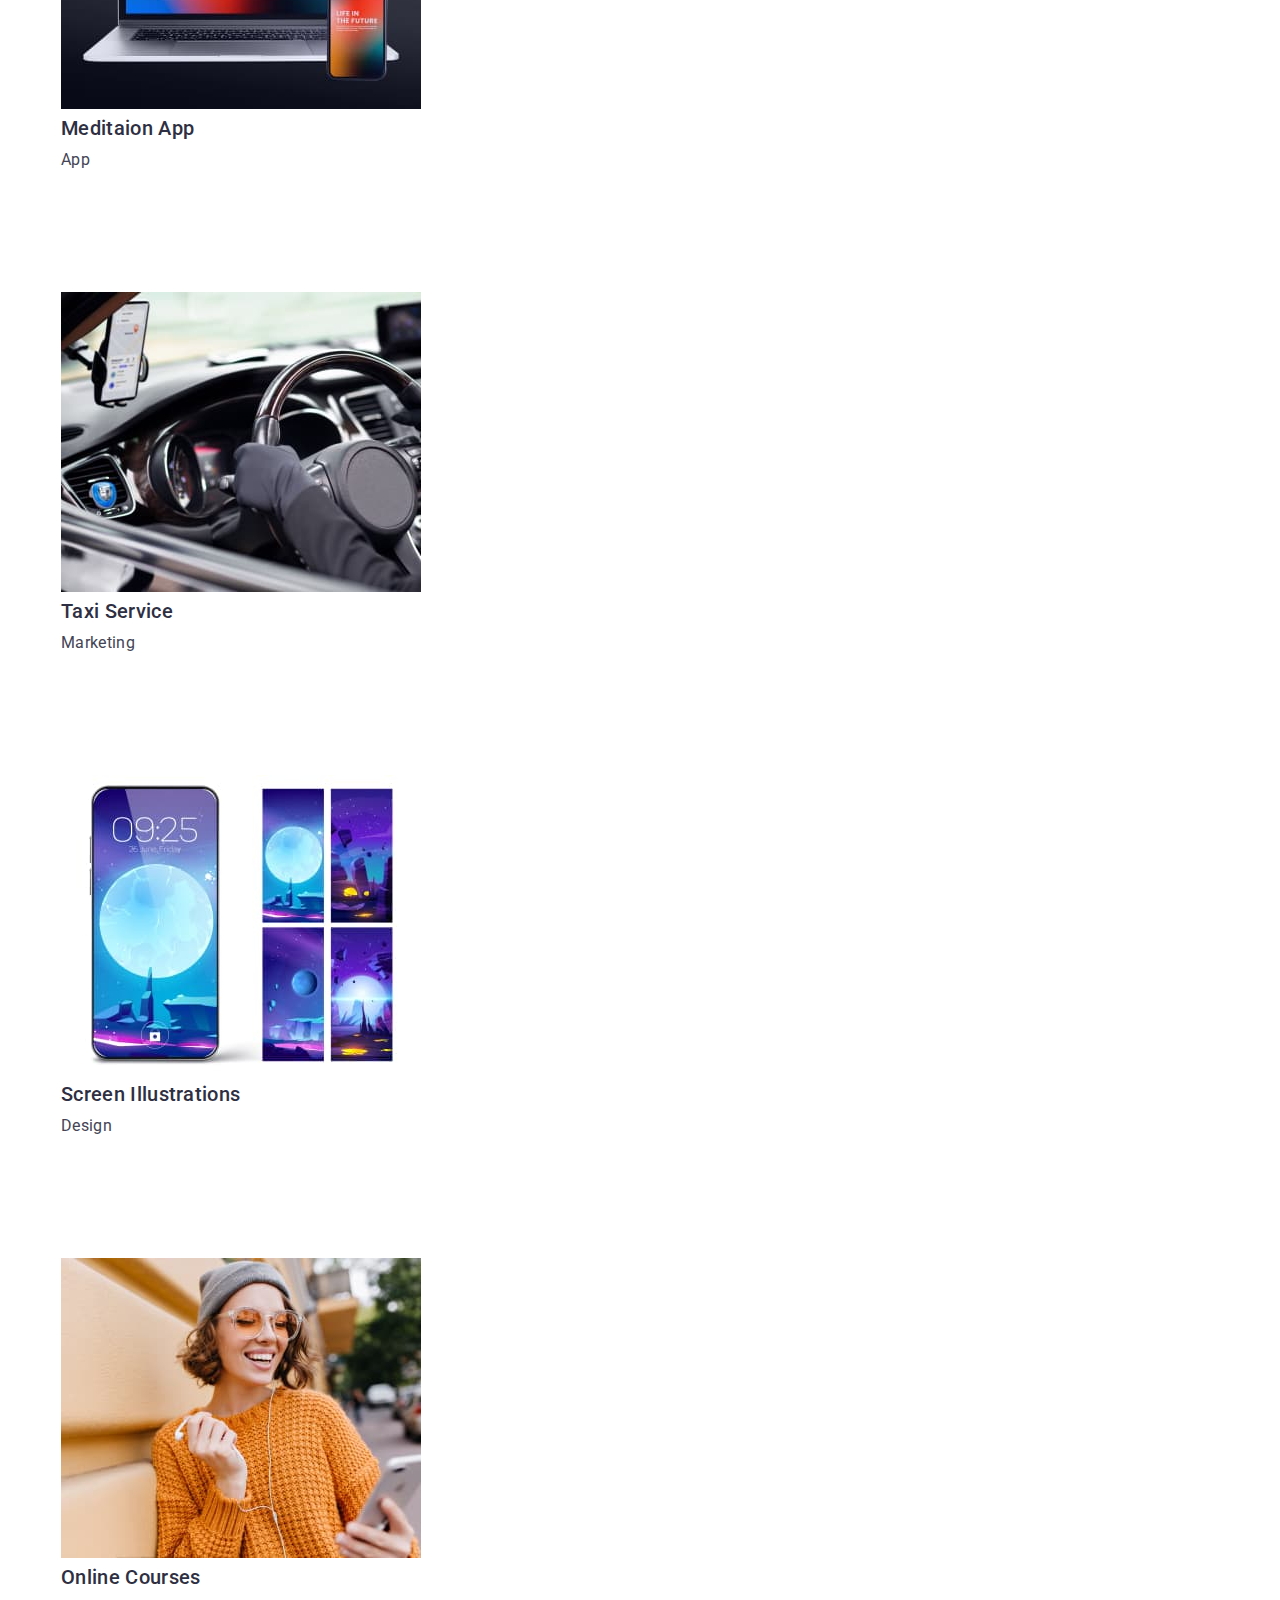
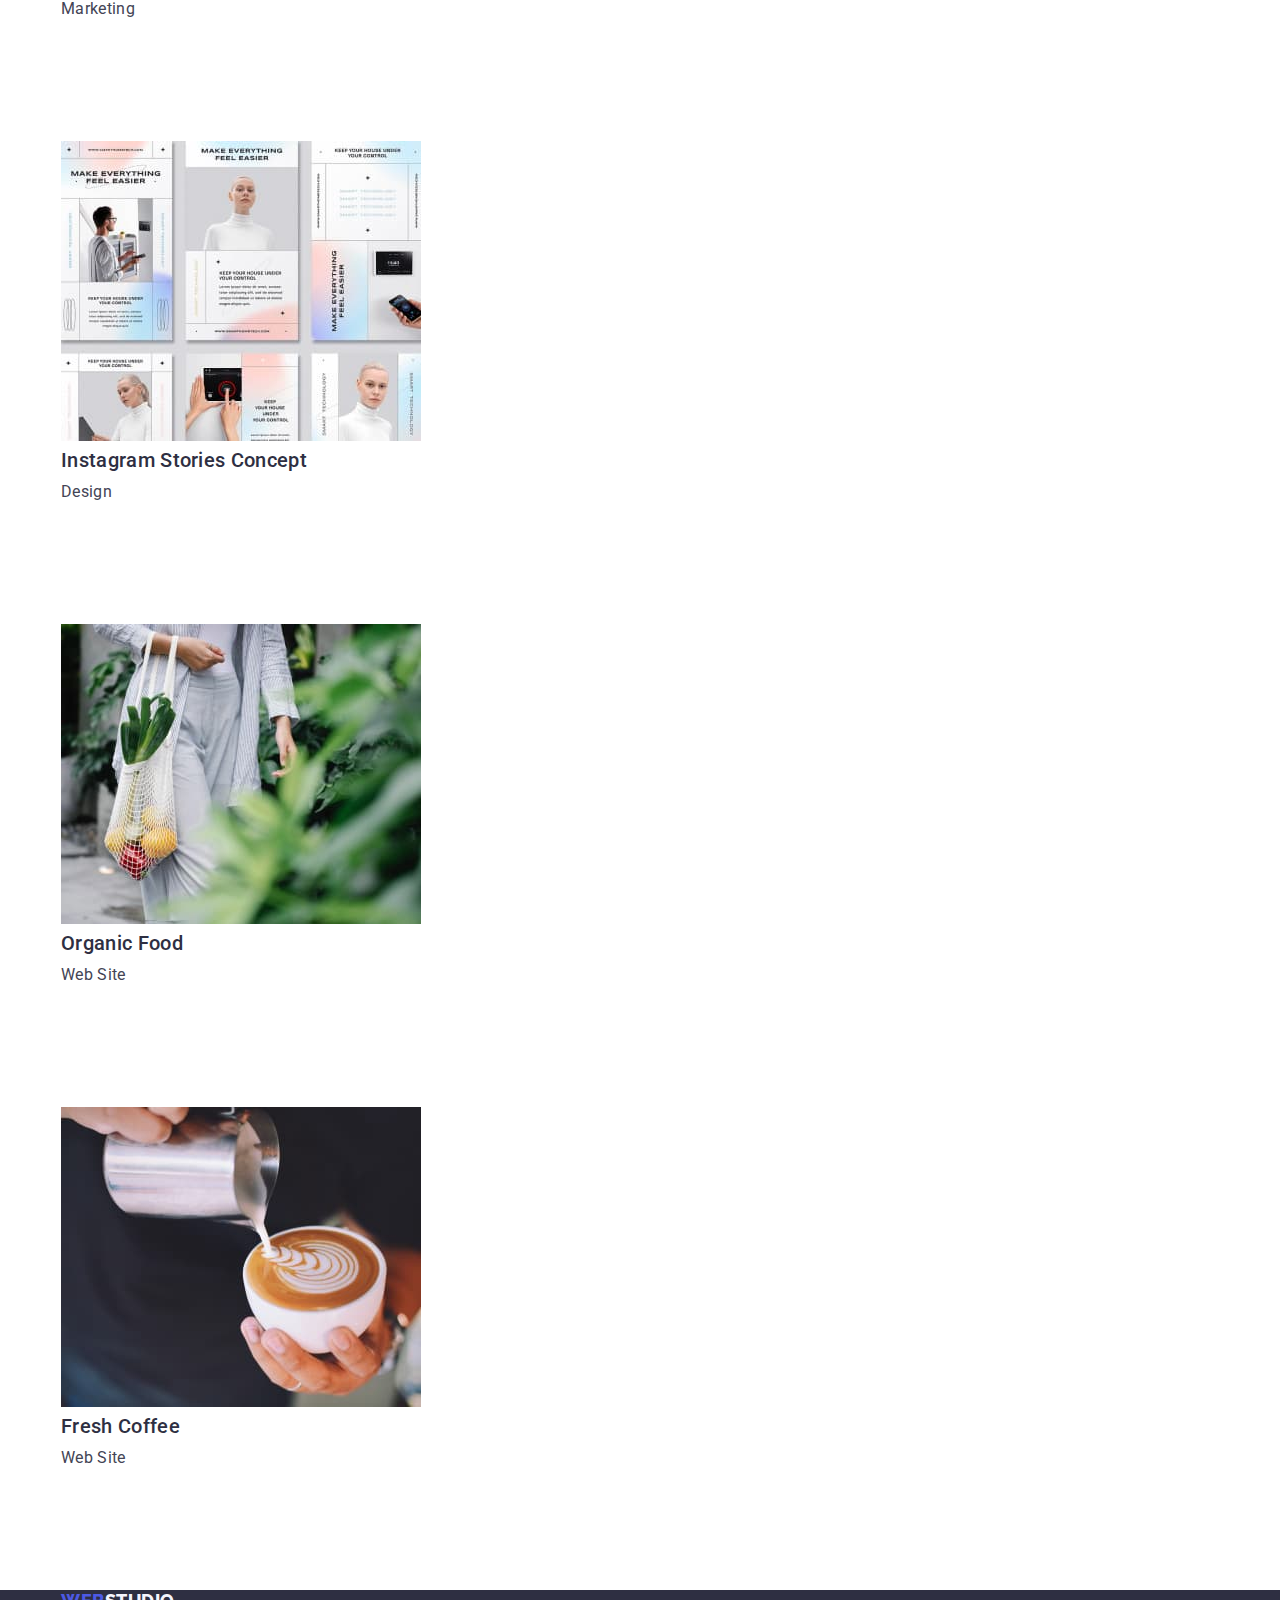
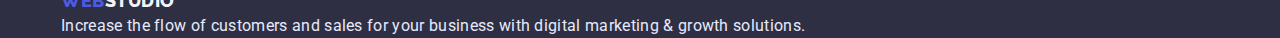
==== commit 6584d931: "comit" ====
--- a/portfolio.html
+++ b/portfolio.html
@@ -5,11 +5,13 @@
     <meta http-equiv="X-UA-Compatible" content="IE=edge">
     <meta name="viewport" content="width=device-width, initial-scale=1.0">
     <title>Document</title>
-      <link href="https://fonts.googleapis.com/css2?family=Raleway:wght@800&family=Roboto:wght@400;500;700;900&display=swap" rel="stylesheet">
+    <link href="https://fonts.googleapis.com/css2?family=Raleway:wght@800&family=Roboto:wght@400;500;700;900&display=swap" rel="stylesheet">
+    <link rel="stylesheet" href="https://cdnjs.cloudflare.com/ajax/libs/modern-normalize/1.1.0/modern-normalize.min.css">
     <link rel="stylesheet" href="./css/styles.css">
 </head>
 <body>
     <header>
+        <div class="container">
        <nav>
          <a href="./index.html" class="logo">WEB<span class="logos">STUDIO</span></a>
          <ul class="site-nav list">
@@ -22,8 +24,10 @@
             <li> <a href="mailto:info@devstudio.com" class="address">info@devstudio.com</a></li>
             <li> <a href="tel:+110001111111" class="address">+11 (000) 111-11-11</a></li>
          </ul>
+        </div>
     </header>
     <main>
+        <div class="container">
       <section>
         <h1 class="visually-hidden">Portfolio</h1>
         <ul class="button-lists list">
@@ -109,10 +113,13 @@
             </li>
           </ul>
        </section>
+    </div>
     </main>
    <footer class="footer">
+    <div class="container">
         <a href="./index.html" class="logo-footer">WEB<span class="logos-footer">STUDIO</span></a>
         <p class="footer-text">Increase the flow of customers and sales for your business with digital marketing & growth solutions.</p>
+    </div>
     </footer>
 </body>
 </html>--- a/css/styles.css
+++ b/css/styles.css
@@ -1,3 +1,13 @@
+html {
+    box-sizing: border-box;
+}
+
+*,
+*::before,
+*::after {
+  box-sizing: border-box;
+}
+
 :root {
     --primary-text-color: #434455;
     --title-text-color: #2E2F42;
@@ -14,6 +24,8 @@
 }
 
 body {
+    margin: 0;
+
     background-color: var(--primary-bc-color);
     color: var(--primary-text-color);
     font-family: 'Roboto', sans-serif;
@@ -23,8 +35,19 @@
     letter-spacing: 0.02em;
 }
 
+h1,h2,h3, p, ul {
+    padding: 0;
+    margin: 0;
+}
+
 .list {
     list-style: none;
+}
+
+.container {
+    margin-left: auto;
+    margin-right: auto;
+    width: 1158px; 
 }
 
 /* logo */
@@ -97,14 +120,19 @@
     color: var(--active-color);
 }
 
+
 /* hero */
 
 .hero {
+    width: 1440px;
+
     background-color: var(--hero-bg-color);
     text-align: center;
 }
 
 .hero-title {
+    margin-bottom:  40px;
+
     color: var(--accent-color);
     font-weight: 700;
     font-size: 56px;
@@ -122,6 +150,8 @@
 }
 
 .section-title {
+    margin-bottom: 72px;
+
     color: var(--title-text-color);
     font-weight: 700;
     font-size: 36px;
@@ -129,6 +159,8 @@
 }
 
 .section-tatle-next {
+    margin-bottom: 8px;
+
     color: var(--title-text-color);
     font-weight: 500;
     font-size: 20px;
@@ -136,9 +168,15 @@
 }
 
 .featyre-lists {
+    margin-bottom: 120px;
     color: var(--primary-text-color)
 }
 
+.featyre-img {
+    display: inline-block;
+    margin-bottom: 32px;
+}
+
 .cards {
     text-decoration: none;
 }
@@ -146,8 +184,15 @@
 /* button */
 
 .hero-button {
+    display: inline-block;
+    padding: 16px 32px;
+    border-radius: 4px;
+    min-width: 169px;
+    margin-bottom: 188px;
+
     color: var(--accent-color);
     background-color: var(--title-bg-color);
+   
     font-family: 'Roboto', sans-serif;
     font-weight: 500;
     font-size: 16px;
@@ -157,14 +202,22 @@
     cursor: pointer;  
 }
 
+
 .hero-button:hover,
 .hero-button:focus {
     background-color: var(--button-bcg-color);
 }
 
 .button-menu {
+    display: inline-block;
+    padding: 12px 24px;
+    border-radius: 4px;
+    min-width: 69px;
+    border: 1px solid #E7E9FC;
+
     color: var(--logo-color);
     background-color: var(--button-bg-color);
+   
     font-family: 'Roboto', sans-serif;
     font-weight: 500;
     font-size: 16px;
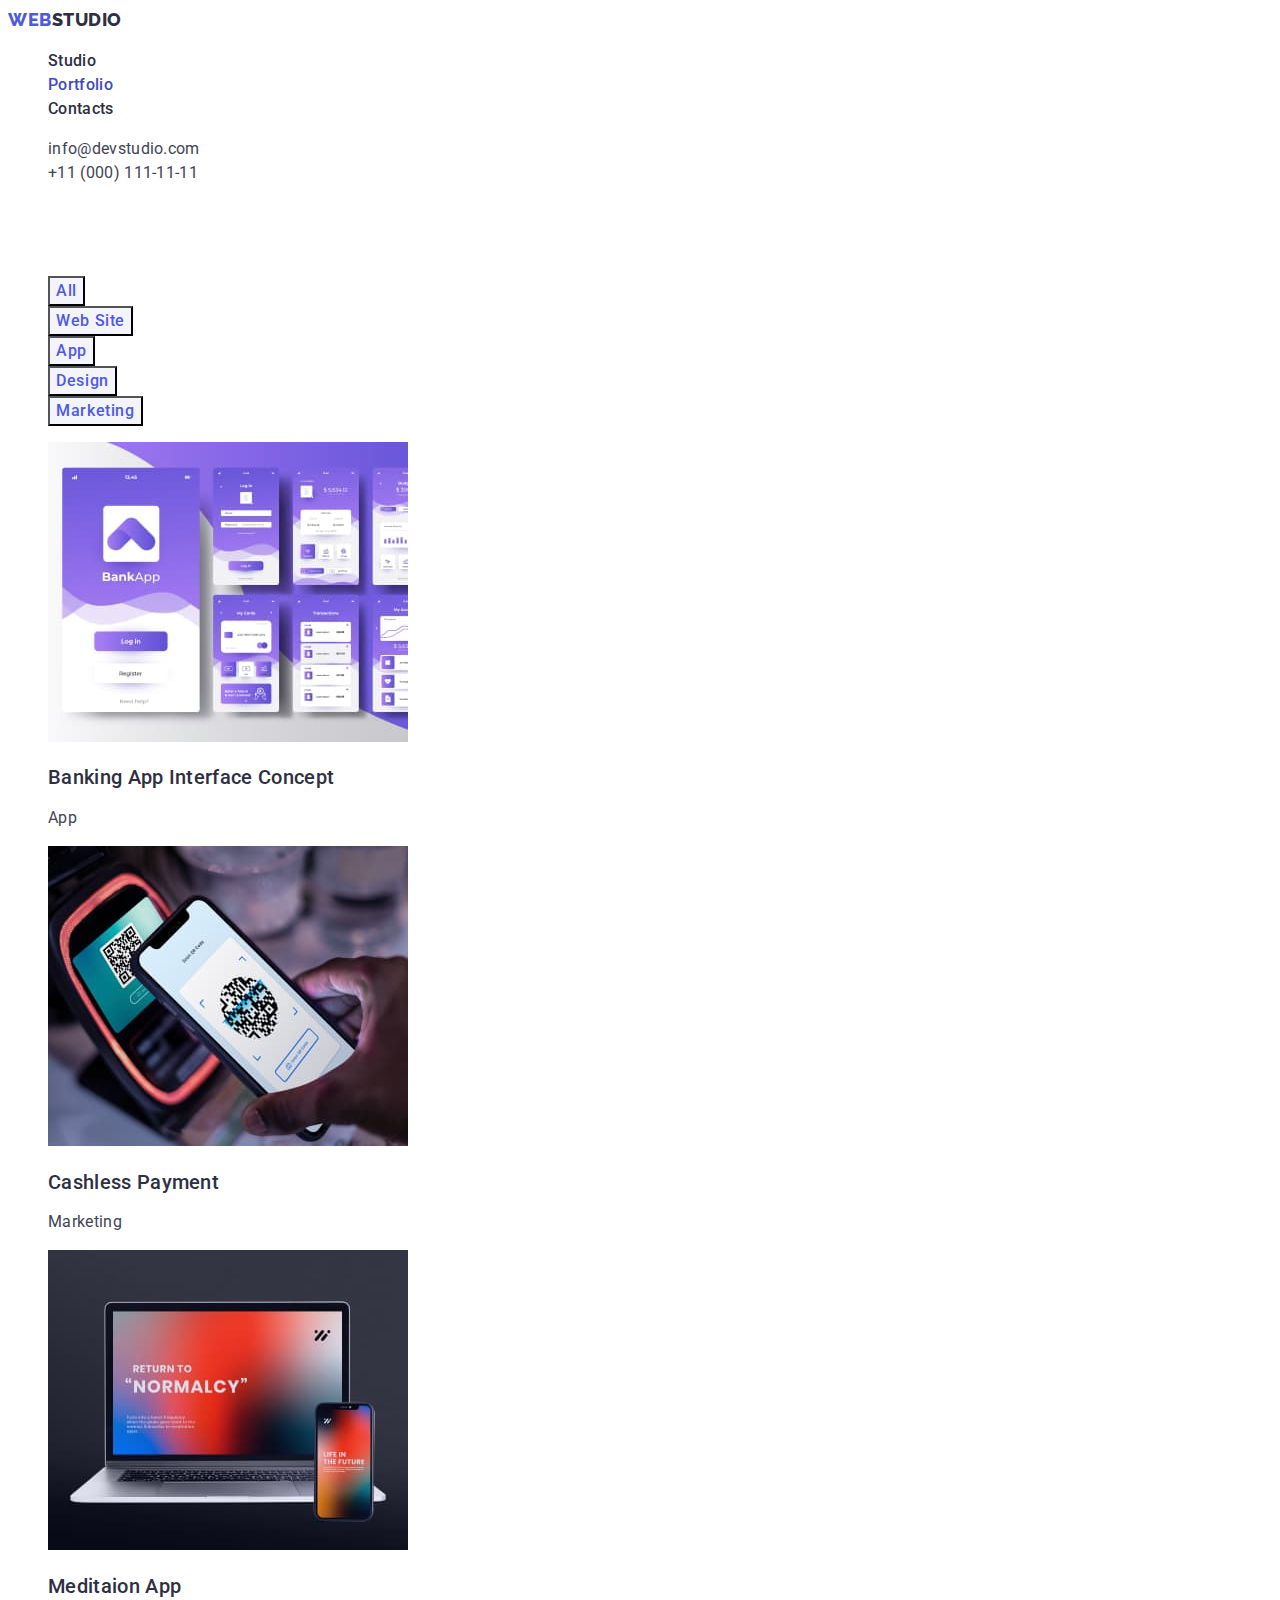
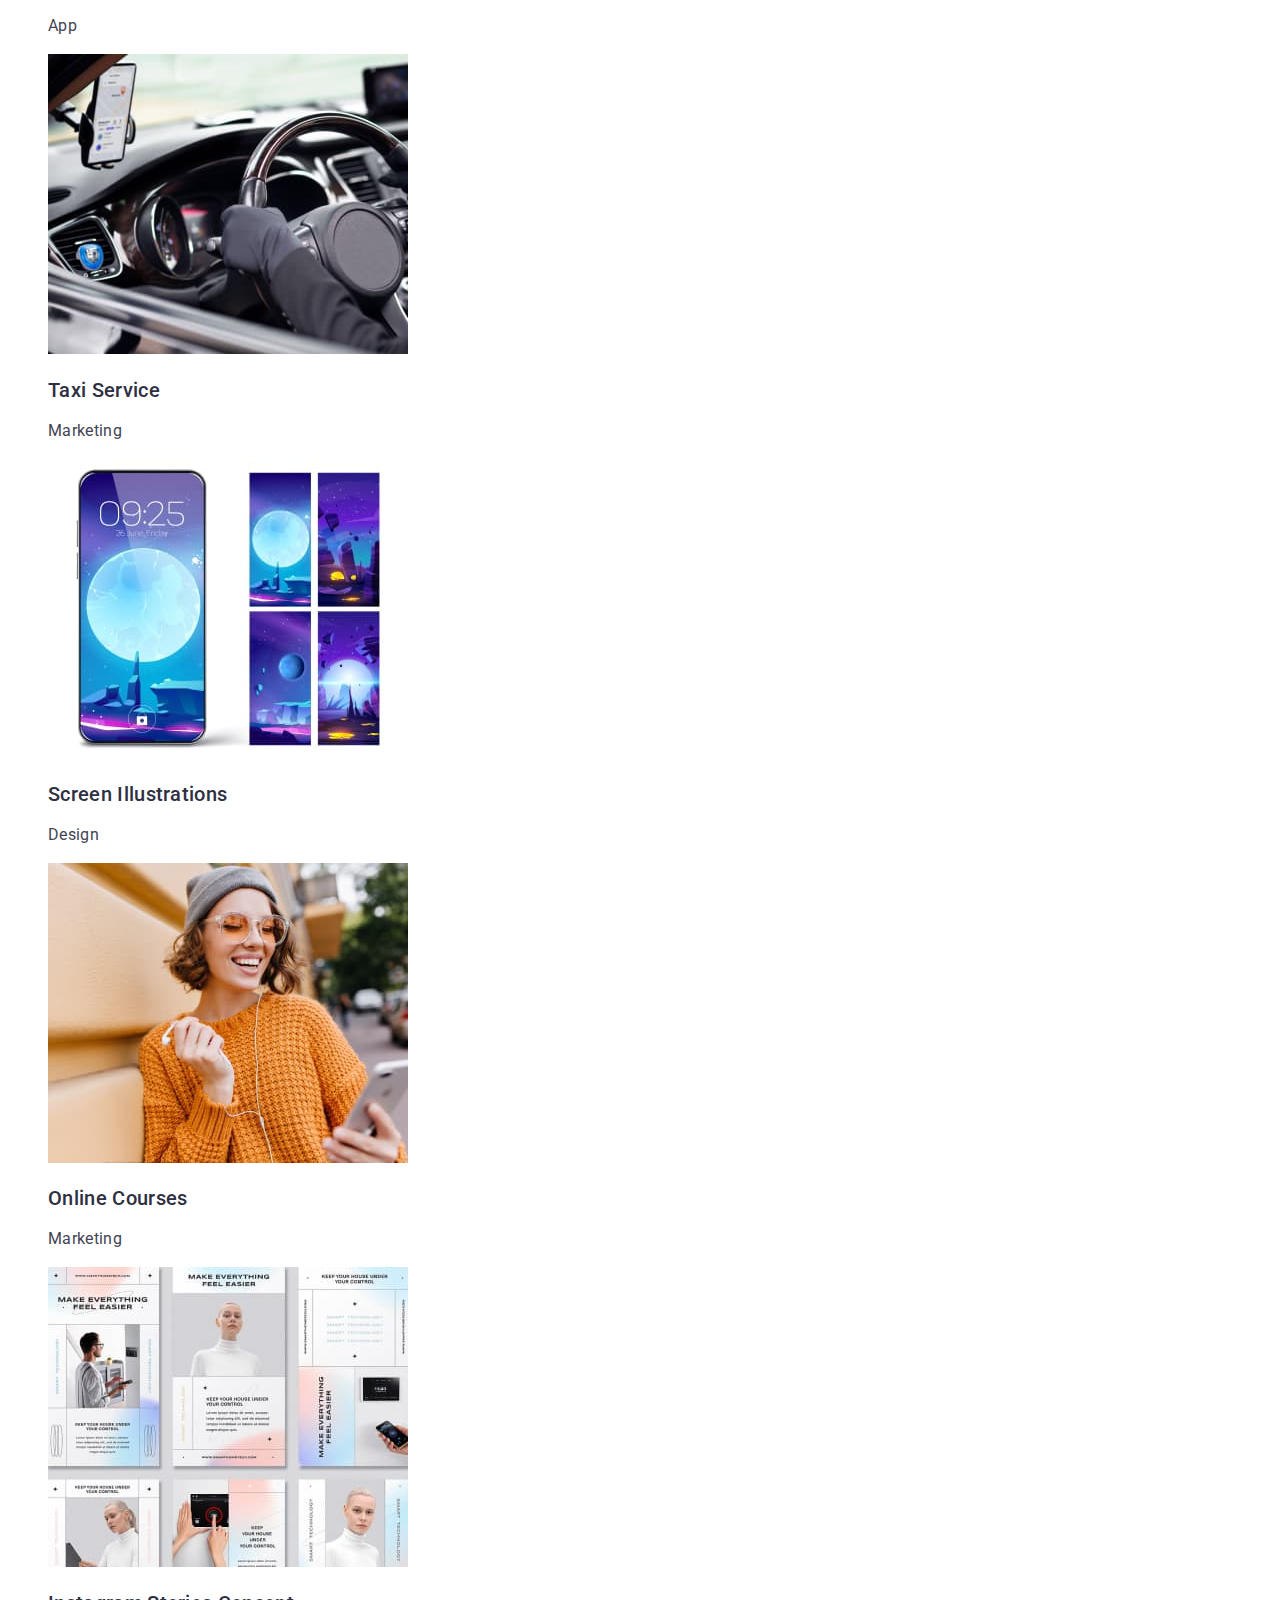
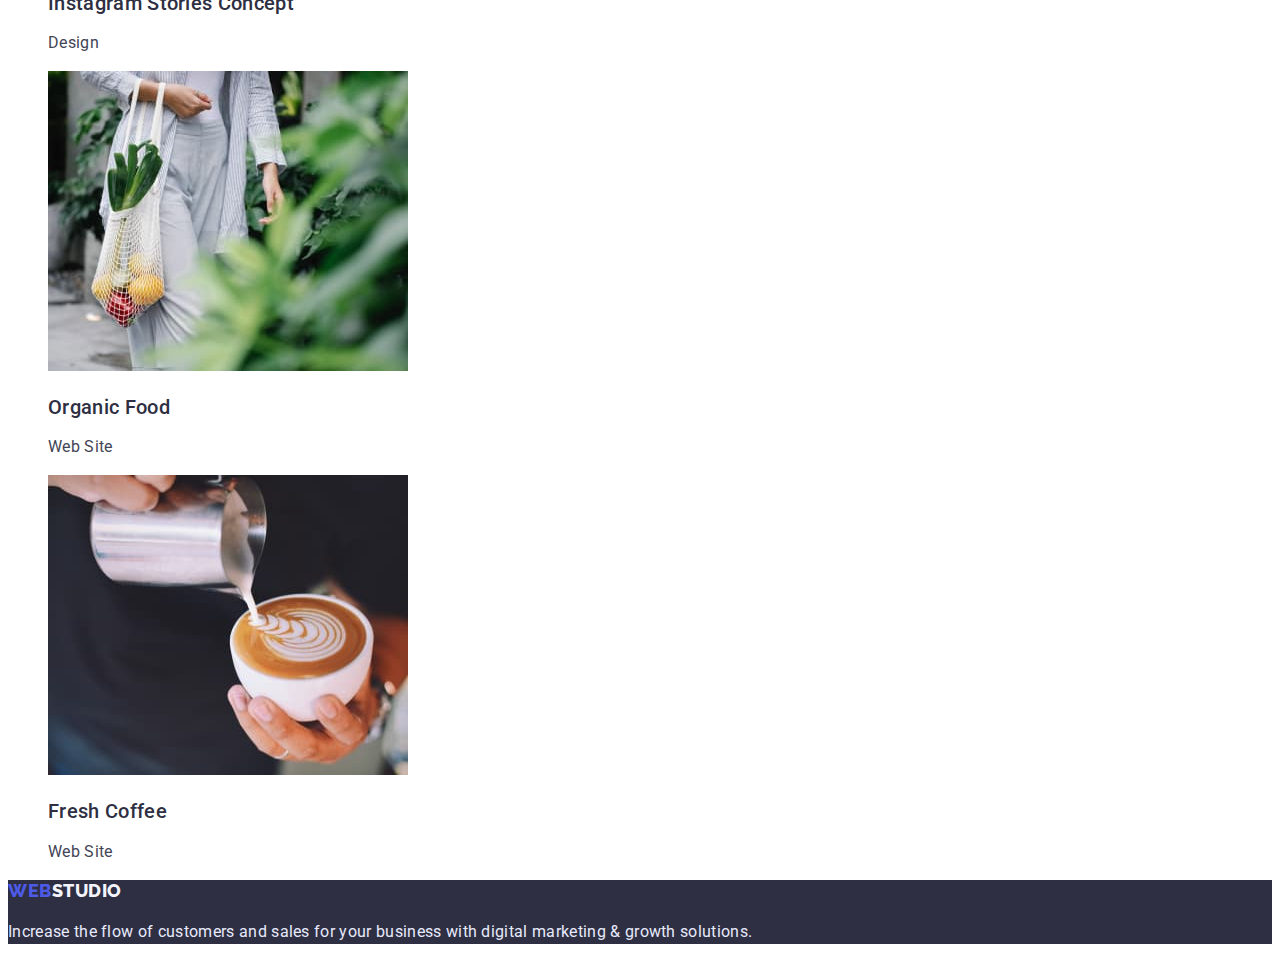
==== commit eeffcee8: "formating" ====
--- a/portfolio.html
+++ b/portfolio.html
@@ -6,12 +6,10 @@
     <meta name="viewport" content="width=device-width, initial-scale=1.0">
     <title>Document</title>
     <link href="https://fonts.googleapis.com/css2?family=Raleway:wght@800&family=Roboto:wght@400;500;700;900&display=swap" rel="stylesheet">
-    <link rel="stylesheet" href="https://cdnjs.cloudflare.com/ajax/libs/modern-normalize/1.1.0/modern-normalize.min.css">
     <link rel="stylesheet" href="./css/styles.css">
 </head>
 <body>
     <header>
-        <div class="container">
        <nav>
          <a href="./index.html" class="logo">WEB<span class="logos">STUDIO</span></a>
          <ul class="site-nav list">
@@ -24,10 +22,8 @@
             <li> <a href="mailto:info@devstudio.com" class="address">info@devstudio.com</a></li>
             <li> <a href="tel:+110001111111" class="address">+11 (000) 111-11-11</a></li>
          </ul>
-        </div>
     </header>
     <main>
-        <div class="container">
       <section>
         <h1 class="visually-hidden">Portfolio</h1>
         <ul class="button-lists list">
@@ -113,13 +109,10 @@
             </li>
           </ul>
        </section>
-    </div>
     </main>
    <footer class="footer">
-    <div class="container">
         <a href="./index.html" class="logo-footer">WEB<span class="logos-footer">STUDIO</span></a>
         <p class="footer-text">Increase the flow of customers and sales for your business with digital marketing & growth solutions.</p>
-    </div>
     </footer>
 </body>
 </html>--- a/css/styles.css
+++ b/css/styles.css
@@ -1,12 +1,4 @@
-html {
-    box-sizing: border-box;
-}
-
-*,
-*::before,
-*::after {
-  box-sizing: border-box;
-}
+
 
 :root {
     --primary-text-color: #434455;
@@ -24,7 +16,6 @@
 }
 
 body {
-    margin: 0;
 
     background-color: var(--primary-bc-color);
     color: var(--primary-text-color);
@@ -35,19 +26,8 @@
     letter-spacing: 0.02em;
 }
 
-h1,h2,h3, p, ul {
-    padding: 0;
-    margin: 0;
-}
-
 .list {
     list-style: none;
-}
-
-.container {
-    margin-left: auto;
-    margin-right: auto;
-    width: 1158px; 
 }
 
 /* logo */
@@ -124,19 +104,19 @@
 /* hero */
 
 .hero {
-    width: 1440px;
 
     background-color: var(--hero-bg-color);
     text-align: center;
 }
 
 .hero-title {
-    margin-bottom:  40px;
+    
 
     color: var(--accent-color);
     font-weight: 700;
     font-size: 56px;
     line-height: 1.07;
+    text-align: center;
 }
 
 /* section */
@@ -145,12 +125,12 @@
     visibility: hidden;
 }
 
+
 .section-worker {
     background-color: var(--button-bg-color);
 }
 
 .section-title {
-    margin-bottom: 72px;
 
     color: var(--title-text-color);
     font-weight: 700;
@@ -159,23 +139,18 @@
 }
 
 .section-tatle-next {
-    margin-bottom: 8px;
-
+   
     color: var(--title-text-color);
     font-weight: 500;
     font-size: 20px;
     line-height: 1.2; 
 }
 
+
 .featyre-lists {
-    margin-bottom: 120px;
     color: var(--primary-text-color)
 }
 
-.featyre-img {
-    display: inline-block;
-    margin-bottom: 32px;
-}
 
 .cards {
     text-decoration: none;
@@ -184,11 +159,6 @@
 /* button */
 
 .hero-button {
-    display: inline-block;
-    padding: 16px 32px;
-    border-radius: 4px;
-    min-width: 169px;
-    margin-bottom: 188px;
 
     color: var(--accent-color);
     background-color: var(--title-bg-color);
@@ -209,11 +179,6 @@
 }
 
 .button-menu {
-    display: inline-block;
-    padding: 12px 24px;
-    border-radius: 4px;
-    min-width: 69px;
-    border: 1px solid #E7E9FC;
 
     color: var(--logo-color);
     background-color: var(--button-bg-color);
@@ -236,6 +201,7 @@
 /* footer */
 
 .footer {
+
     background-color: var(--hero-bg-color);
 }
 
